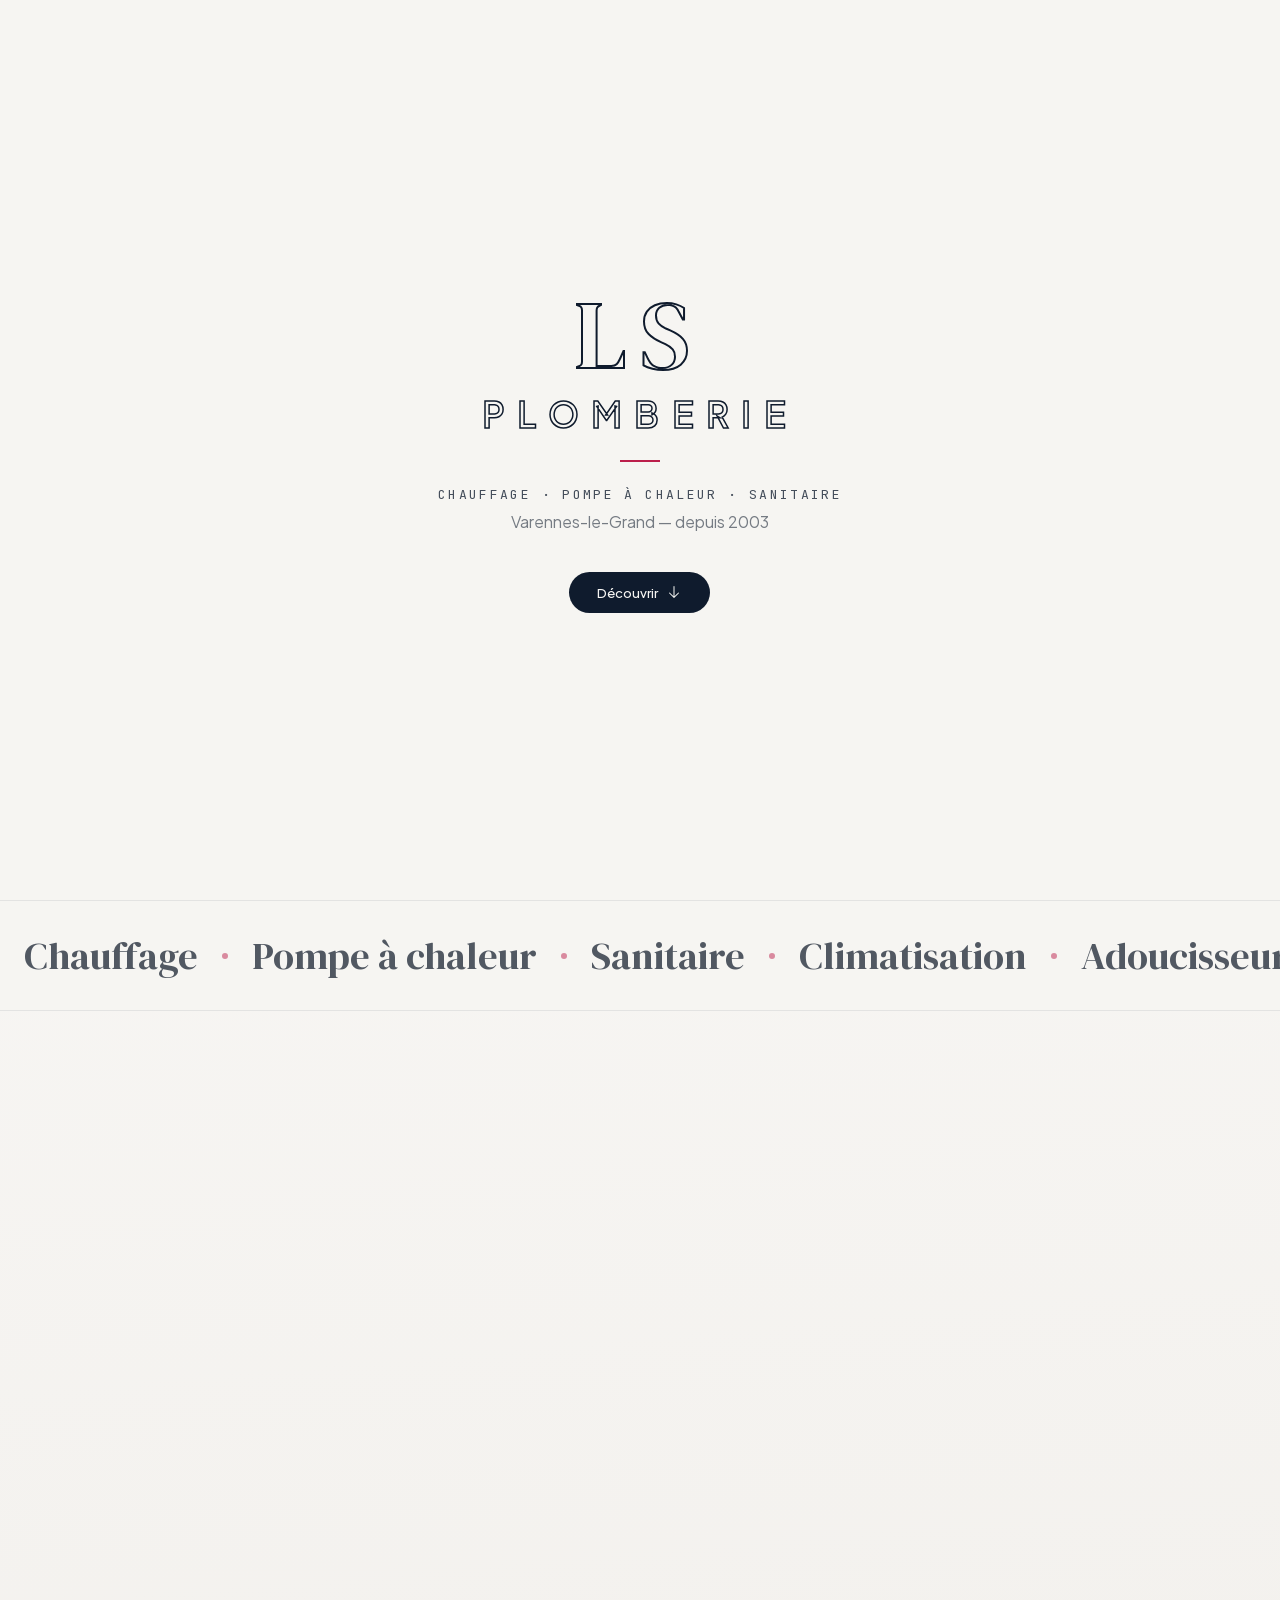
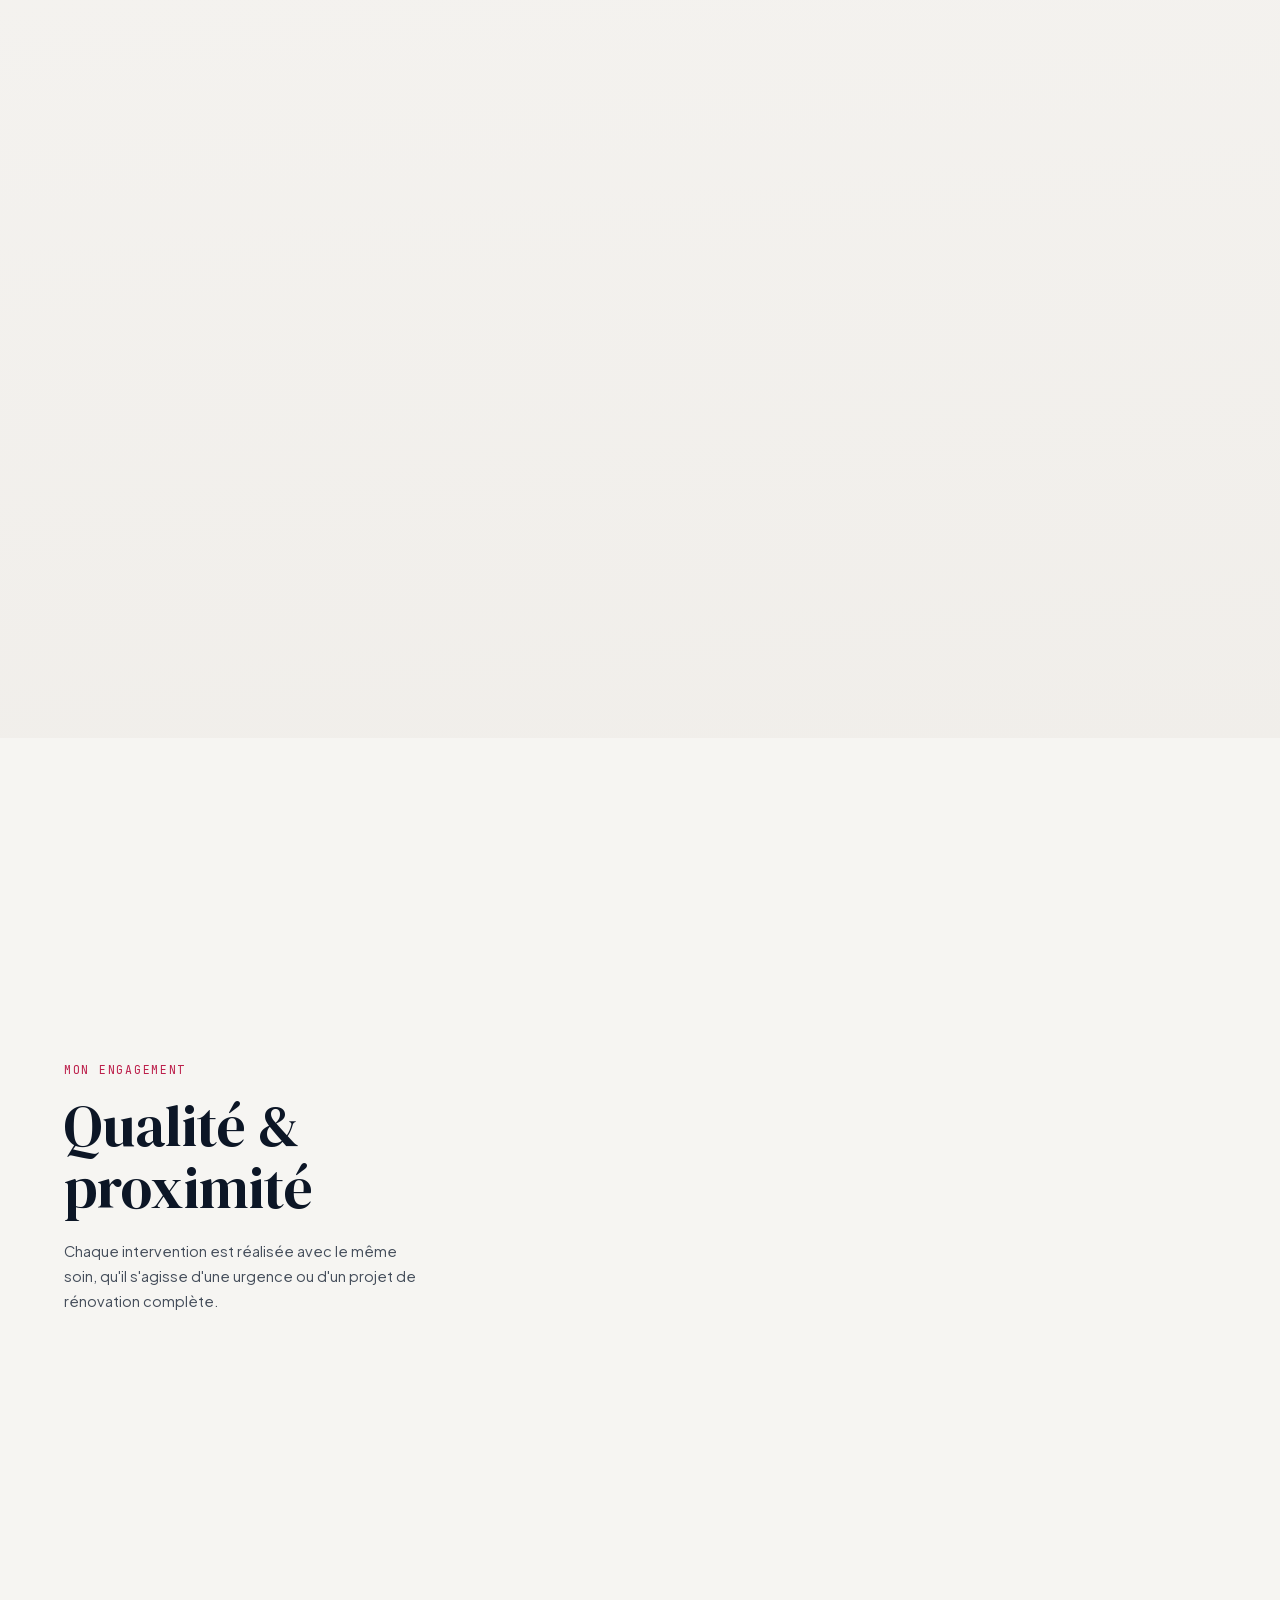
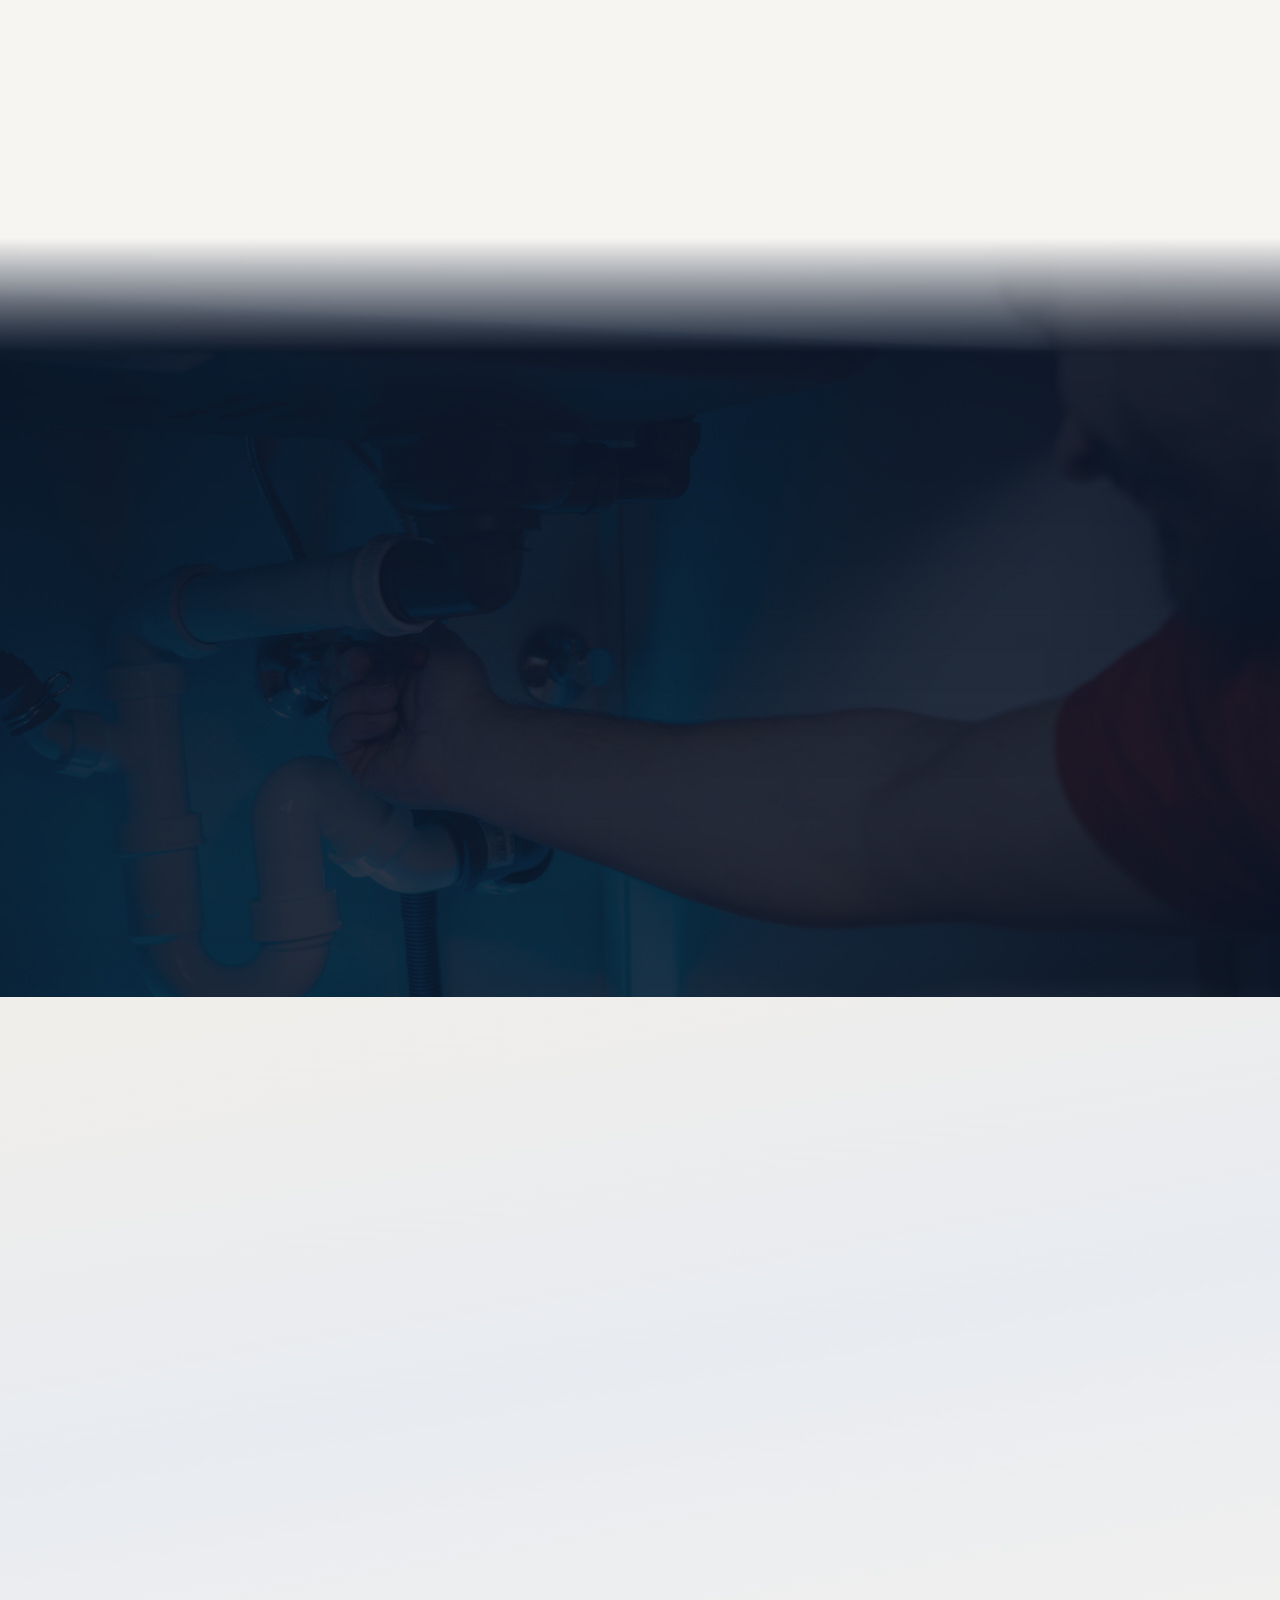
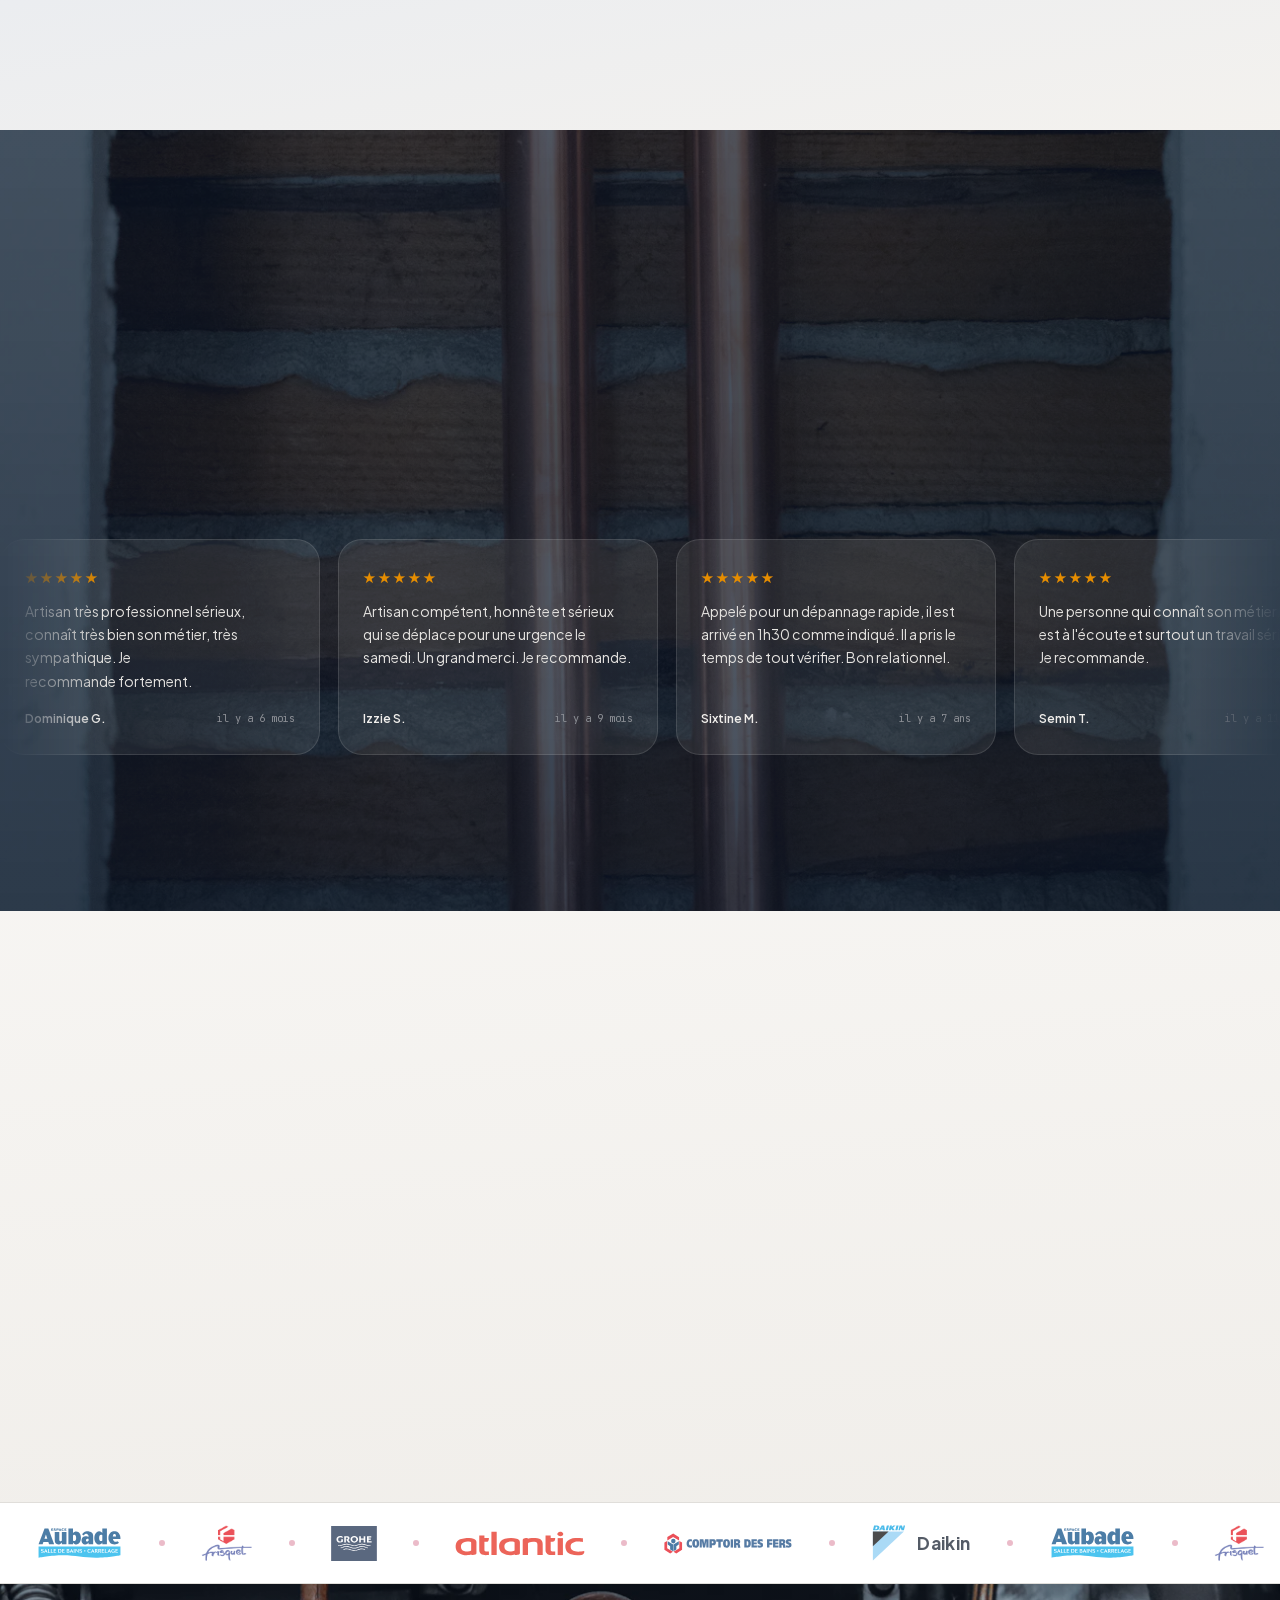
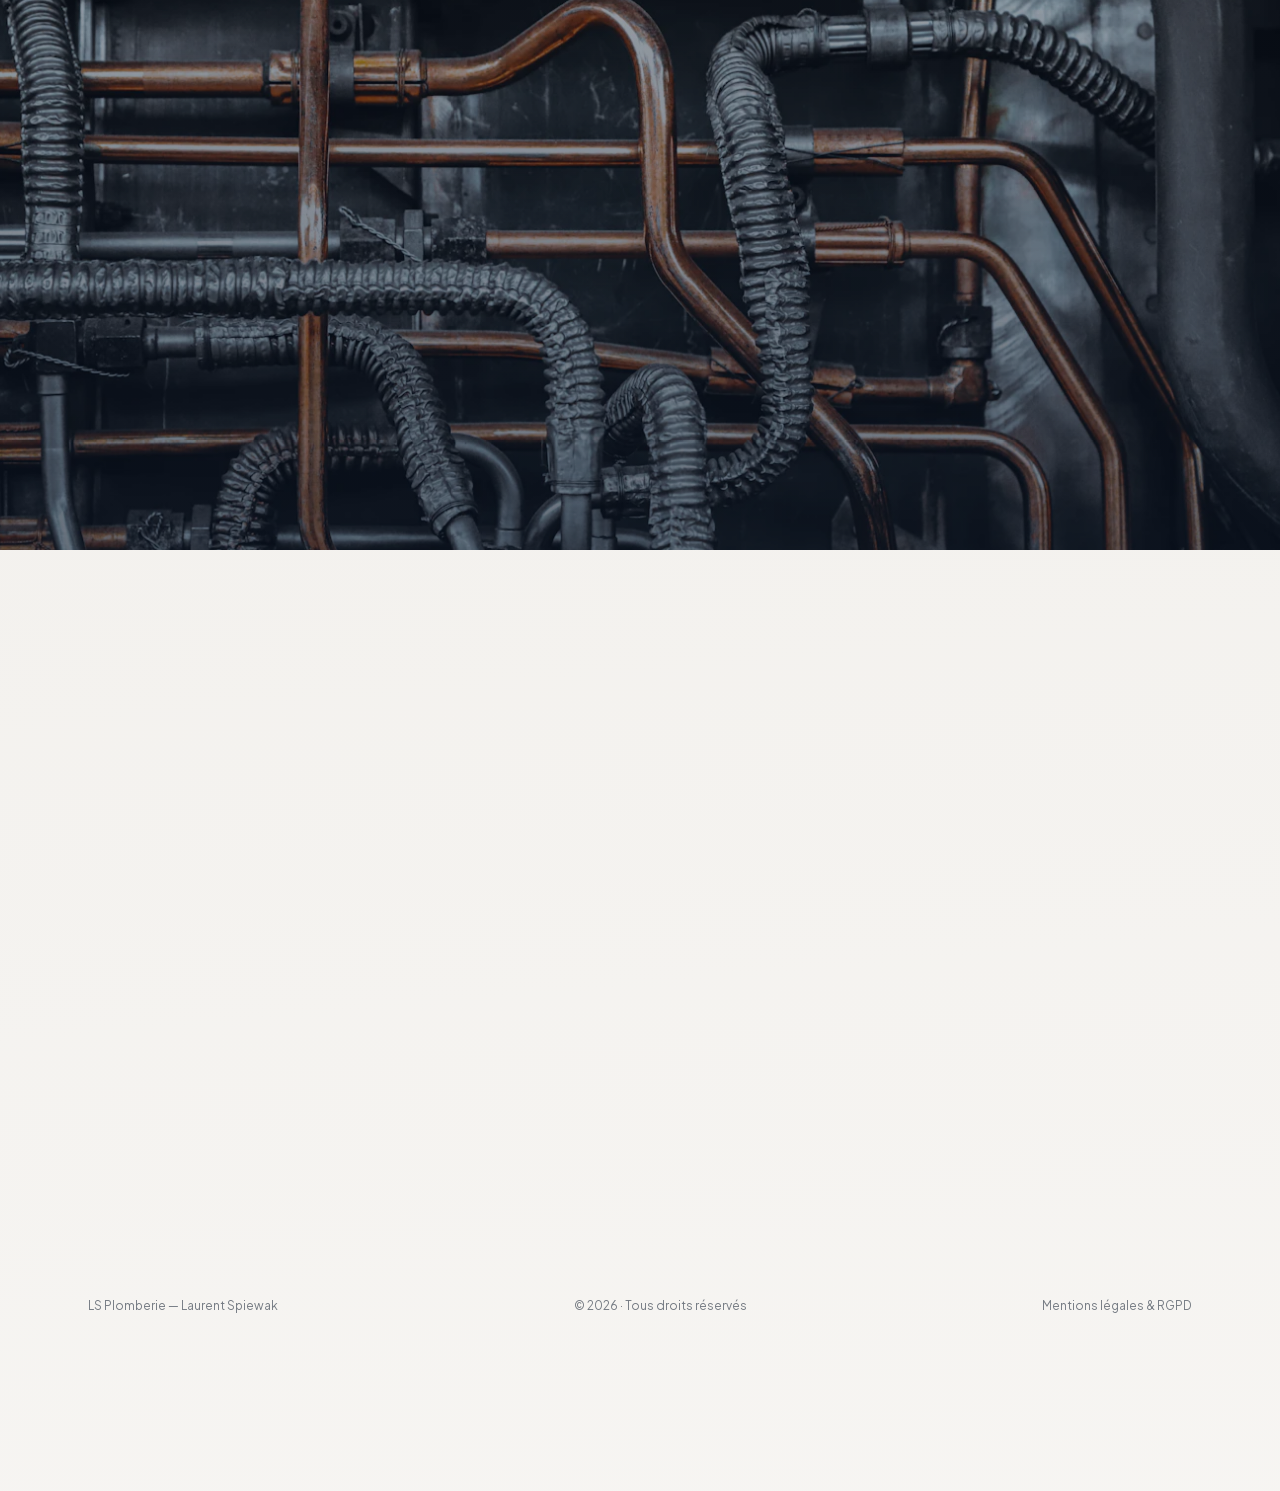
==== index.html @ 6f7f11de "Production-ready: perf, SEO, RGPD, sécurité - Self-host images (Unsplash → WebP local, -70% poids) -" ====
<!DOCTYPE html>
<html lang="fr">
<head>
  <meta charset="UTF-8">
  <meta name="viewport" content="width=device-width, initial-scale=1.0">
  <title>LS Plomberie &mdash; Chauffage, Pompe &agrave; chaleur, Sanitaire | Varennes-le-Grand (71)</title>
  <meta name="description" content="LS Plomberie &mdash; Plombier &agrave; Varennes-le-Grand. Installation, d&eacute;pannage et entretien en chauffage, pompe &agrave; chaleur, climatisation et sanitaire. Plus de 20 ans d'exp&eacute;rience. Appelez le 06 83 39 59 37.">
  <link rel="canonical" href="https://lsplomberie.fr/">
  <meta property="og:type" content="website">
  <meta property="og:title" content="LS Plomberie &mdash; Plombier &agrave; Varennes-le-Grand">
  <meta property="og:description" content="Installation, d&eacute;pannage et entretien en chauffage, pompe &agrave; chaleur, climatisation et sanitaire. Plus de 20 ans d'exp&eacute;rience.">
  <meta property="og:url" content="https://lsplomberie.fr/">
  <meta property="og:locale" content="fr_FR">
  <meta property="og:site_name" content="LS Plomberie">
  <meta name="twitter:card" content="summary">
  <meta name="twitter:title" content="LS Plomberie &mdash; Plombier &agrave; Varennes-le-Grand">
  <meta name="twitter:description" content="Installation, d&eacute;pannage et entretien en chauffage, pompe &agrave; chaleur, climatisation et sanitaire.">
  <meta name="geo.region" content="FR-71">
  <meta name="geo.placename" content="Varennes-le-Grand">
  <link rel="icon" href="/favicon.svg" type="image/svg+xml">
  <link rel="preload" href="img/photos/hero.webp" as="image" type="image/webp">
  <link rel="preload" href="fonts/plus-jakarta-sans-latin.woff2" as="font" type="font/woff2" crossorigin>
  <link rel="preload" href="fonts/dm-serif-display-regular.woff2" as="font" type="font/woff2" crossorigin>
  <link rel="stylesheet" href="styles.css">
  <script src="lenis.min.js" defer></script>
  <script type="application/ld+json">
  {
    "@context": "https://schema.org",
    "@type": "Plumber",
    "name": "LS Plomberie",
    "description": "Plombier chauffagiste &agrave; Varennes-le-Grand. Installation, d&eacute;pannage et entretien en chauffage, pompe &agrave; chaleur, climatisation et sanitaire.",
    "url": "https://lsplomberie.fr",
    "telephone": "+33683395937",
    "email": "ls.plomberie@wanadoo.fr",
    "address": {
      "@type": "PostalAddress",
      "streetAddress": "13 rue des Camelins",
      "addressLocality": "Varennes-le-Grand",
      "postalCode": "71240",
      "addressCountry": "FR"
    },
    "geo": {
      "@type": "GeoCoordinates",
      "latitude": 46.7178,
      "longitude": 4.8731
    },
    "areaServed": {
      "@type": "GeoCircle",
      "geoMidpoint": { "@type": "GeoCoordinates", "latitude": 46.7178, "longitude": 4.8731 },
      "geoRadius": "30000"
    },
    "openingHoursSpecification": {
      "@type": "OpeningHoursSpecification",
      "dayOfWeek": ["Monday","Tuesday","Wednesday","Thursday","Friday","Saturday"],
      "opens": "07:00",
      "closes": "19:00"
    },
    "founder": { "@type": "Person", "name": "Laurent Spiewak" },
    "foundingDate": "2003",
    "priceRange": "$$",
    "aggregateRating": {
      "@type": "AggregateRating",
      "ratingValue": "5",
      "reviewCount": "27",
      "bestRating": "5"
    }
  }
  </script>
</head>
<body>

  <!-- Splash — carte de visite -->
  <section class="splash" id="splash">
    <div class="splash-inner">
      <div class="splash-logo">
        <span class="splash-ls">LS</span>
        <span class="splash-plomberie">Plomberie</span>
      </div>
      <div class="splash-line"></div>
      <p class="splash-slogan">Chauffage &middot; Pompe &agrave; chaleur &middot; Sanitaire</p>
      <p class="splash-location">Varennes-le-Grand &mdash; depuis 2003</p>
      <button class="splash-enter" id="splashEnter">
        <span>D&eacute;couvrir</span>
        <svg xmlns="http://www.w3.org/2000/svg" width="16" height="16" viewBox="0 0 256 256"><path fill="currentColor" d="M205.66,149.66l-72,72a8,8,0,0,1-11.32,0l-72-72a8,8,0,0,1,11.32-11.32L120,196.69V40a8,8,0,0,1,16,0V196.69l58.34-58.35a8,8,0,0,1,11.32,11.32Z"/></svg>
      </button>
    </div>
  </section>

  <!-- Navigation — floating pill -->
  <nav class="nav" id="nav">
    <div class="nav-pill">
      <a href="#hero" class="nav-logo" data-hover><span class="logo-ls">LS</span><span class="logo-plomberie">Plomberie</span></a>
      <div class="nav-links">
        <a href="#services" data-hover>Services</a>
        <a href="#expertise" data-hover>Expertise</a>
        <a href="#zone" data-hover>Zone</a>
        <a href="#contact" data-hover>Contact</a>
      </div>
      <a href="tel:0683395937" class="nav-cta" data-hover>
        <span class="nav-cta-text">Appeler</span>
        <span class="cta-icon-wrap">
          <svg xmlns="http://www.w3.org/2000/svg" width="15" height="15" viewBox="0 0 256 256"><path fill="currentColor" d="M222.37,158.46l-47.11-21.11-.18-.08a16,16,0,0,0-15.18,1.74,8.08,8.08,0,0,0-.74.56L137.58,156.3a3.87,3.87,0,0,1-3.87.27c-7.67-4.15-20.16-15.07-29.48-24.38s-20.24-21.82-24.38-29.49a3.87,3.87,0,0,1,.27-3.87l16.73-21.58a8.08,8.08,0,0,0,.56-.74,16,16,0,0,0,1.74-15.18c0-.06-.05-.12-.08-.18L78.14,14.23A16,16,0,0,0,62.07,4.39,48.14,48.14,0,0,0,16,48c0,88.22,71.78,160,160,160a48.14,48.14,0,0,0,43.61-46.07A16,16,0,0,0,222.37,158.46Z"/></svg>
        </span>
      </a>
      <button class="hamburger" id="hamburger" aria-label="Menu">
        <span></span><span></span>
      </button>
    </div>
  </nav>

  <!-- Mobile menu -->
  <div class="mobile-menu" id="mobileMenu">
    <div class="mobile-menu-inner">
      <a href="#services" class="mobile-link">Services</a>
      <a href="#expertise" class="mobile-link">Expertise</a>
      <a href="#zone" class="mobile-link">Zone</a>
      <a href="#contact" class="mobile-link">Contact</a>
      <a href="tel:0683395937" class="mobile-phone">06&nbsp;83&nbsp;39&nbsp;59&nbsp;37</a>
    </div>
  </div>

  <!-- Main -->
  <main>

    <!-- HERO -->
    <section class="section hero" id="hero">
      <div class="hero-bg">
        <img src="img/photos/hero.webp" alt="" class="hero-bg-img" data-speed="0.08" width="1920" height="1280" fetchpriority="high">
        <div class="hero-overlay"></div>
      </div>
      <div class="hero-content container">
        <div class="hero-text">
          <div class="section-tag anim" data-delay="0.3"><span class="tag-num">01</span><span class="tag-dash">&mdash;</span> Installation &middot; D&eacute;pannage &middot; Entretien</div>
          <h1 class="hero-title">
            <span class="line anim" data-delay="0.5">Votre plombier</span>
            <span class="line line-accent anim" data-delay="0.7">de&nbsp;confiance</span>
          </h1>
          <p class="hero-desc anim" data-delay="0.9">
            Chauffage, pompe &agrave; chaleur, climatisation et sanitaire.
            Intervention rapide sur Varennes-le-Grand et ses environs depuis plus de&nbsp;20&nbsp;ans.
          </p>
          <div class="hero-actions anim" data-delay="1.1">
            <a href="tel:0683395937" class="btn-primary" data-hover>
              <span>06&nbsp;83&nbsp;39&nbsp;59&nbsp;37</span>
              <span class="btn-trailing">
                <svg xmlns="http://www.w3.org/2000/svg" width="16" height="16" viewBox="0 0 256 256"><path fill="currentColor" d="M222.37,158.46l-47.11-21.11-.18-.08a16,16,0,0,0-15.18,1.74,8.08,8.08,0,0,0-.74.56L137.58,156.3a3.87,3.87,0,0,1-3.87.27c-7.67-4.15-20.16-15.07-29.48-24.38s-20.24-21.82-24.38-29.49a3.87,3.87,0,0,1,.27-3.87l16.73-21.58a8.08,8.08,0,0,0,.56-.74,16,16,0,0,0,1.74-15.18c0-.06-.05-.12-.08-.18L78.14,14.23A16,16,0,0,0,62.07,4.39,48.14,48.14,0,0,0,16,48c0,88.22,71.78,160,160,160a48.14,48.14,0,0,0,43.61-46.07A16,16,0,0,0,222.37,158.46Z"/></svg>
              </span>
            </a>
            <a href="#contact" class="btn-ghost" data-hover>Me contacter</a>
          </div>
        </div>
      </div>
      <div class="scroll-cue anim" data-delay="1.5">
        <div class="scroll-cue-line"></div>
        <span>Scroll</span>
      </div>
    </section>

    <!-- MARQUEE TICKER -->
    <div class="marquee" aria-hidden="true">
      <div class="marquee-track">
        <span class="marquee-item">Chauffage</span>
        <span class="marquee-dot"></span>
        <span class="marquee-item">Pompe &agrave; chaleur</span>
        <span class="marquee-dot"></span>
        <span class="marquee-item">Sanitaire</span>
        <span class="marquee-dot"></span>
        <span class="marquee-item">Climatisation</span>
        <span class="marquee-dot"></span>
        <span class="marquee-item">Adoucisseur</span>
        <span class="marquee-dot"></span>
        <span class="marquee-item">D&eacute;pannage</span>
        <span class="marquee-dot"></span>
        <span class="marquee-item">Entretien</span>
        <span class="marquee-dot"></span>
        <span class="marquee-item">Installation</span>
        <span class="marquee-dot"></span>
        <span class="marquee-item">Mise en route</span>
        <span class="marquee-dot"></span>
        <span class="marquee-item">Chauffage</span>
        <span class="marquee-dot"></span>
        <span class="marquee-item">Pompe &agrave; chaleur</span>
        <span class="marquee-dot"></span>
        <span class="marquee-item">Sanitaire</span>
        <span class="marquee-dot"></span>
        <span class="marquee-item">Climatisation</span>
        <span class="marquee-dot"></span>
        <span class="marquee-item">Adoucisseur</span>
        <span class="marquee-dot"></span>
        <span class="marquee-item">D&eacute;pannage</span>
        <span class="marquee-dot"></span>
        <span class="marquee-item">Entretien</span>
        <span class="marquee-dot"></span>
        <span class="marquee-item">Installation</span>
        <span class="marquee-dot"></span>
        <span class="marquee-item">Mise en route</span>
        <span class="marquee-dot"></span>
      </div>
    </div>

    <!-- SERVICES -->
    <section class="section section-services" id="services">
      <div class="container">
        <div class="section-intro">
          <div class="section-tag anim"><span class="tag-num">02</span><span class="tag-dash">&mdash;</span> Mes&nbsp;m&eacute;tiers</div>
          <h2 class="section-title anim">Des solutions pour<br>chaque&nbsp;besoin</h2>
        </div>
        <div class="services-grid">
          <article class="card-shell anim" style="--i:0" data-hover>
            <div class="card-inner service-card">
              <div class="card-shine"></div>
              <div class="card-visual">
                <img src="img/photos/service-chauffage.webp" alt="Radiateur mural dans un int&eacute;rieur" loading="lazy" width="800" height="534">
              </div>
              <div class="card-body">
                <h3>Chauffage</h3>
                <p>Chaudi&egrave;res, radiateurs et planchers chauffants. Installation, entretien et d&eacute;pannage toutes&nbsp;marques.</p>
                <div class="tags"><span>Chaudi&egrave;res</span><span>Radiateurs</span><span>Plancher chauffant</span></div>
              </div>
            </div>
          </article>
          <article class="card-shell anim" style="--i:1" data-hover>
            <div class="card-inner service-card">
              <div class="card-shine"></div>
              <div class="card-visual">
                <img src="img/photos/service-sanitaire.webp" alt="Salle de bain moderne avec robinetterie" loading="lazy" width="800" height="534">
              </div>
              <div class="card-body">
                <h3>Sanitaire</h3>
                <p>Salles de bain, robinetterie, canalisations. Du simple remplacement &agrave; la cr&eacute;ation&nbsp;compl&egrave;te.</p>
                <div class="tags"><span>Salle de bain</span><span>Robinetterie</span><span>Canalisations</span></div>
              </div>
            </div>
          </article>
          <article class="card-shell anim" style="--i:2" data-hover>
            <div class="card-inner service-card">
              <div class="card-shine"></div>
              <div class="card-visual">
                <img src="img/photos/service-pac.webp" alt="Unit&eacute; ext&eacute;rieure de pompe &agrave; chaleur" loading="lazy" width="800" height="534">
              </div>
              <div class="card-body">
                <h3>Climatisation / Pompe &agrave; chaleur</h3>
                <p>Installation, mise en route et maintenance de PAC air/eau, air/air et climatisation r&eacute;versible. Confort thermique toute&nbsp;l'ann&eacute;e.</p>
                <div class="tags"><span>PAC air/eau</span><span>PAC air/air</span><span>Clim r&eacute;versible</span><span>Mise en route</span></div>
              </div>
            </div>
          </article>
          <article class="card-shell anim" style="--i:3" data-hover>
            <div class="card-inner service-card">
              <div class="card-shine"></div>
              <div class="card-visual">
                <img src="img/photos/service-adoucisseur.webp" alt="Traitement et filtration de l'eau" loading="lazy" width="800" height="534">
              </div>
              <div class="card-body">
                <h3>Adoucisseur</h3>
                <p>Adoucisseurs d'eau et traitement. Prot&eacute;gez vos &eacute;quipements, am&eacute;liorez votre&nbsp;quotidien.</p>
                <div class="tags"><span>Adoucisseur</span><span>Filtration</span><span>Entretien</span></div>
              </div>
            </div>
          </article>
        </div>
      </div>
    </section>

    <!-- STICKY PIN — Apple-style feature reveal -->
    <section class="section section-sticky" id="sticky">
      <div class="sticky-wrap">
        <div class="sticky-left">
          <div class="sticky-text" data-sticky-step="0">
            <div class="sticky-eyebrow">Mon engagement</div>
            <h2 class="sticky-heading">Qualit&eacute; &amp;<br>proximit&eacute;</h2>
            <p class="sticky-desc">Chaque intervention est r&eacute;alis&eacute;e avec le m&ecirc;me soin, qu'il s'agisse d'une urgence ou d'un projet de r&eacute;novation&nbsp;compl&egrave;te.</p>
          </div>
        </div>
        <div class="sticky-right">
          <div class="sticky-step" data-step="0">
            <div class="sticky-card-wrap">
              <div class="sticky-card sticky-card-img">
                <div class="sticky-card-visual">
                  <img src="img/photos/sticky-diagnostic.webp" alt="Plombier effectuant un diagnostic" loading="lazy" width="600" height="400">
                </div>
                <div class="sticky-card-body">
                  <h3>Diagnostic sur place</h3>
                  <p>Je me d&eacute;place pour &eacute;valuer la situation et vous proposer la solution la plus adapt&eacute;e et &eacute;conomique.</p>
                </div>
              </div>
            </div>
          </div>
          <div class="sticky-step" data-step="1">
            <div class="sticky-card-wrap">
              <div class="sticky-card sticky-card-img">
                <div class="sticky-card-visual">
                  <img src="img/photos/sticky-devis.webp" alt="&Eacute;tablissement d'un devis d&eacute;taill&eacute;" loading="lazy" width="600" height="400">
                </div>
                <div class="sticky-card-body">
                  <h3>Devis transparent</h3>
                  <p>Un devis d&eacute;taill&eacute; avant chaque intervention. Pas de surprise, pas de frais cach&eacute;s.</p>
                </div>
              </div>
            </div>
          </div>
          <div class="sticky-step" data-step="2">
            <div class="sticky-card-wrap">
              <div class="sticky-card sticky-card-img">
                <div class="sticky-card-visual">
                  <img src="img/photos/sticky-garanti.webp" alt="Mat&eacute;riaux certifi&eacute;s et garantis" loading="lazy" width="600" height="400">
                </div>
                <div class="sticky-card-body">
                  <h3>Travail garanti</h3>
                  <p>Mat&eacute;riaux certifi&eacute;s, travail soign&eacute;. Chaque intervention est garantie pour votre tranquillit&eacute;.</p>
                </div>
              </div>
            </div>
          </div>
        </div>
      </div>
    </section>

    <!-- EXPERTISE -->
    <section class="section section-expertise" id="expertise">
      <div class="expertise-bg">
        <img src="img/photos/expertise-bg.webp" alt="" class="expertise-bg-img" data-speed="0.06" loading="lazy" width="1920" height="1280">
        <div class="expertise-overlay"></div>
      </div>
      <div class="container">
        <div class="expertise-layout">
          <div class="expertise-left">
            <div class="section-tag section-tag-light anim"><span class="tag-num">03</span><span class="tag-dash">&mdash;</span> Pourquoi me&nbsp;choisir</div>
            <h2 class="section-title section-title-light anim">Un savoir-faire<br>reconnu</h2>
            <p class="expertise-desc anim">
              J'exerce depuis plus de 20&nbsp;ans dans la r&eacute;gion.
              Qualit&eacute; du travail et satisfaction client avant&nbsp;tout.
            </p>
          </div>
          <div class="stats-grid">
            <div class="stat-shell anim" style="--i:0" data-hover>
              <div class="stat-inner">
                <div class="stat-row"><span class="stat-num" data-target="20">0</span><span class="stat-suffix stat-plus">+</span></div>
                <span class="stat-label">Ann&eacute;es d'exp&eacute;rience</span>
              </div>
            </div>
            <div class="stat-shell anim" style="--i:1" data-hover>
              <div class="stat-inner">
                <div class="stat-row"><span class="stat-num" data-target="6800">0</span><span class="stat-suffix stat-plus">+</span></div>
                <span class="stat-label">Interventions</span>
              </div>
            </div>
            <div class="stat-shell anim" style="--i:2" data-hover>
              <div class="stat-inner">
                <div class="stat-row"><span class="stat-num" data-target="30">0</span><span class="stat-suffix">&nbsp;km</span></div>
                <span class="stat-label">Rayon d'action</span>
              </div>
            </div>
            <div class="stat-shell anim" style="--i:3" data-hover>
              <div class="stat-inner">
                <div class="stat-row"><span class="stat-num" data-target="48">0</span><span class="stat-suffix">&nbsp;h</span></div>
                <span class="stat-label">D&eacute;lai de r&eacute;ponse</span>
              </div>
            </div>
          </div>
        </div>
        <div class="features-row">
          <div class="feature anim" style="--i:0">
            <h4>Diagnostic pr&eacute;cis</h4>
            <p>Solution rapide et durable</p>
          </div>
          <div class="feature anim" style="--i:1">
            <h4>Transparence</h4>
            <p>Devis d&eacute;taill&eacute; avant intervention</p>
          </div>
          <div class="feature anim" style="--i:2">
            <h4>R&eacute;activit&eacute;</h4>
            <p>Urgences et projets planifi&eacute;s</p>
          </div>
          <div class="feature anim" style="--i:3">
            <h4>Garantie</h4>
            <p>Mat&eacute;riaux certifi&eacute;s et garantis</p>
          </div>
        </div>
      </div>
    </section>

    <!-- ZONE -->
    <section class="section section-zone" id="zone">
      <div class="container">
        <div class="zone-layout">
          <div class="zone-left">
            <div class="section-tag anim"><span class="tag-num">04</span><span class="tag-dash">&mdash;</span> Proximit&eacute;</div>
            <h2 class="section-title anim">Zone<br>d'intervention</h2>
            <p class="zone-desc anim">
              Bas&eacute; &agrave; Varennes-le-Grand, j'interviens dans un rayon
              de 30&nbsp;km pour une r&eacute;activit&eacute;&nbsp;maximale.
            </p>
          </div>
          <div class="zone-right">
            <div class="card-shell zone-card-shell anim" data-hover>
              <div class="card-inner zone-card">
                <img src="img/photos/zone.webp" alt="Paysage de la c&ocirc;te bourguignonne" loading="lazy" class="zone-img" width="800" height="600">
                <div class="zone-overlay">
                  <div class="zone-cities">
                    <span class="city city-main">Varennes-le-Grand</span>
                    <span class="city">Chalon-sur-Sa&ocirc;ne</span>
                    <span class="city">Tournus</span>
                    <span class="city">Sennecey-le-Grand</span>
                    <span class="city">Saint-Marcel</span>
                    <span class="city">Gergy</span>
                    <span class="city">Verdun-sur-le-Doubs</span>
                    <span class="city">Beaune</span>
                    <span class="city city-accent">Et&nbsp;alentours</span>
                  </div>
                </div>
              </div>
            </div>
          </div>
        </div>
      </div>
    </section>

    <!-- TESTIMONIALS — Real Google Reviews -->
    <section class="section section-testi">
      <div class="testi-bg">
        <img src="img/photos/testi-bg.webp" alt="" class="testi-bg-img" data-speed="0.04" loading="lazy" width="1920" height="1280">
        <div class="testi-overlay"></div>
      </div>
      <div class="container" style="position:relative;z-index:1;">
        <div class="section-intro" style="text-align:center;">
          <div class="section-tag section-tag-light anim">Avis clients</div>
          <h2 class="section-title anim" style="color:oklch(0.97 0.004 80)">Ce qu'ils<br>en&nbsp;pensent</h2>
          <p class="testi-subtitle anim">Tous les avis proviennent de Google</p>
        </div>
      </div>
      <div class="testi-overflow">
        <div class="testi-track">
          <!-- Reviews duplicated for infinite scroll -->
          <div class="testi-card">
            <div class="testi-stars">&#9733;&#9733;&#9733;&#9733;&#9733;</div>
            <p class="testi-text">Artisan tr&egrave;s professionnel s&eacute;rieux, conna&icirc;t tr&egrave;s bien son m&eacute;tier, tr&egrave;s sympathique. Je recommande&nbsp;fortement.</p>
            <div class="testi-author"><strong>Dominique G.</strong><span>il y a 6 mois</span></div>
          </div>
          <div class="testi-card">
            <div class="testi-stars">&#9733;&#9733;&#9733;&#9733;&#9733;</div>
            <p class="testi-text">Artisan comp&eacute;tent, honn&ecirc;te et s&eacute;rieux qui se d&eacute;place pour une urgence le samedi. Un grand merci. Je&nbsp;recommande.</p>
            <div class="testi-author"><strong>Izzie S.</strong><span>il y a 9 mois</span></div>
          </div>
          <div class="testi-card">
            <div class="testi-stars">&#9733;&#9733;&#9733;&#9733;&#9733;</div>
            <p class="testi-text">Appel&eacute; pour un d&eacute;pannage rapide, il est arriv&eacute; en 1h30 comme indiqu&eacute;. Il a pris le temps de tout v&eacute;rifier. Bon&nbsp;relationnel.</p>
            <div class="testi-author"><strong>Sixtine M.</strong><span>il y a 7 ans</span></div>
          </div>
          <div class="testi-card">
            <div class="testi-stars">&#9733;&#9733;&#9733;&#9733;&#9733;</div>
            <p class="testi-text">Une personne qui conna&icirc;t son m&eacute;tier, qui est &agrave; l'&eacute;coute et surtout un travail s&eacute;rieux. Je&nbsp;recommande.</p>
            <div class="testi-author"><strong>Semin T.</strong><span>il y a 11 mois</span></div>
          </div>
          <div class="testi-card">
            <div class="testi-stars">&#9733;&#9733;&#9733;&#9733;&#9733;</div>
            <p class="testi-text">Tr&egrave;s bon professionnel. Intervention rapide en cas de&nbsp;probl&egrave;mes.</p>
            <div class="testi-author"><strong>Christophe P.</strong><span>il y a 5 ans</span></div>
          </div>
          <div class="testi-card">
            <div class="testi-stars">&#9733;&#9733;&#9733;&#9733;&#9733;</div>
            <p class="testi-text">D&eacute;pannage ultra rapide, de qualit&eacute;, comme d'habitude.</p>
            <div class="testi-author"><strong>Christophe B.</strong><span>il y a 5 ans</span></div>
          </div>
          <div class="testi-card">
            <div class="testi-stars">&#9733;&#9733;&#9733;&#9733;&#9733;</div>
            <p class="testi-text">Tr&egrave;s pro, tr&egrave;s r&eacute;actif.</p>
            <div class="testi-author"><strong>Sylvain G.</strong><span>il y a 9 mois</span></div>
          </div>
          <div class="testi-card">
            <div class="testi-stars">&#9733;&#9733;&#9733;&#9733;&#9733;</div>
            <p class="testi-text">Disponible et consciencieux. D'un grand professionnalisme, ce qui est rare de nos&nbsp;jours&nbsp;!</p>
            <div class="testi-author"><strong>M&eacute;diath&egrave;que A.</strong><span>il y a 6 ans</span></div>
          </div>
          <div class="testi-card">
            <div class="testi-stars">&#9733;&#9733;&#9733;&#9733;&#9733;</div>
            <p class="testi-text">Plombier r&eacute;actif et conforme aux&nbsp;devis.</p>
            <div class="testi-author"><strong>Lucas M.</strong><span>il y a 3 ans</span></div>
          </div>
          <!-- Duplicate for infinite loop -->
          <div class="testi-card">
            <div class="testi-stars">&#9733;&#9733;&#9733;&#9733;&#9733;</div>
            <p class="testi-text">Artisan tr&egrave;s professionnel s&eacute;rieux, conna&icirc;t tr&egrave;s bien son m&eacute;tier, tr&egrave;s sympathique. Je recommande&nbsp;fortement.</p>
            <div class="testi-author"><strong>Dominique G.</strong><span>il y a 6 mois</span></div>
          </div>
          <div class="testi-card">
            <div class="testi-stars">&#9733;&#9733;&#9733;&#9733;&#9733;</div>
            <p class="testi-text">Artisan comp&eacute;tent, honn&ecirc;te et s&eacute;rieux qui se d&eacute;place pour une urgence le samedi. Un grand merci. Je&nbsp;recommande.</p>
            <div class="testi-author"><strong>Izzie S.</strong><span>il y a 9 mois</span></div>
          </div>
          <div class="testi-card">
            <div class="testi-stars">&#9733;&#9733;&#9733;&#9733;&#9733;</div>
            <p class="testi-text">Appel&eacute; pour un d&eacute;pannage rapide, il est arriv&eacute; en 1h30 comme indiqu&eacute;. Il a pris le temps de tout v&eacute;rifier. Bon&nbsp;relationnel.</p>
            <div class="testi-author"><strong>Sixtine M.</strong><span>il y a 7 ans</span></div>
          </div>
          <div class="testi-card">
            <div class="testi-stars">&#9733;&#9733;&#9733;&#9733;&#9733;</div>
            <p class="testi-text">Une personne qui conna&icirc;t son m&eacute;tier, qui est &agrave; l'&eacute;coute et surtout un travail s&eacute;rieux. Je&nbsp;recommande.</p>
            <div class="testi-author"><strong>Semin T.</strong><span>il y a 11 mois</span></div>
          </div>
          <div class="testi-card">
            <div class="testi-stars">&#9733;&#9733;&#9733;&#9733;&#9733;</div>
            <p class="testi-text">Tr&egrave;s bon professionnel. Intervention rapide en cas de&nbsp;probl&egrave;mes.</p>
            <div class="testi-author"><strong>Christophe P.</strong><span>il y a 5 ans</span></div>
          </div>
          <div class="testi-card">
            <div class="testi-stars">&#9733;&#9733;&#9733;&#9733;&#9733;</div>
            <p class="testi-text">D&eacute;pannage ultra rapide, de qualit&eacute;, comme d'habitude.</p>
            <div class="testi-author"><strong>Christophe B.</strong><span>il y a 5 ans</span></div>
          </div>
          <div class="testi-card">
            <div class="testi-stars">&#9733;&#9733;&#9733;&#9733;&#9733;</div>
            <p class="testi-text">Tr&egrave;s pro, tr&egrave;s r&eacute;actif.</p>
            <div class="testi-author"><strong>Sylvain G.</strong><span>il y a 9 mois</span></div>
          </div>
          <div class="testi-card">
            <div class="testi-stars">&#9733;&#9733;&#9733;&#9733;&#9733;</div>
            <p class="testi-text">Disponible et consciencieux. D'un grand professionnalisme, ce qui est rare de nos&nbsp;jours&nbsp;!</p>
            <div class="testi-author"><strong>M&eacute;diath&egrave;que A.</strong><span>il y a 6 ans</span></div>
          </div>
          <div class="testi-card">
            <div class="testi-stars">&#9733;&#9733;&#9733;&#9733;&#9733;</div>
            <p class="testi-text">Plombier r&eacute;actif et conforme aux&nbsp;devis.</p>
            <div class="testi-author"><strong>Lucas M.</strong><span>il y a 3 ans</span></div>
          </div>
        </div>
      </div>
    </section>

    <!-- PARTENAIRES — Light background section -->
    <section class="section section-certif">
      <div class="container">
        <div class="certif-section anim">
          <div class="certif-header">
            <div class="section-tag anim">Partenaires</div>
            <span class="certif-title">Partenaires de confiance</span>
            <p class="certif-desc">Certifi&eacute; et partenaire de longue date des organismes de r&eacute;f&eacute;rence du secteur.</p>
          </div>
          <div class="certif-grid">
            <div class="certif-card anim" style="--i:0" data-hover>
              <div class="certif-card-inner">
                <img src="img/certifs/qualipac-rge.png" alt="QualiPAC RGE" class="certif-logo">
                <span class="certif-name">QualiPAC</span>
                <span class="certif-sub">Pompes &agrave; chaleur</span>
              </div>
            </div>
            <div class="certif-card anim" style="--i:1" data-hover>
              <div class="certif-card-inner">
                <img src="img/certifs/qualigaz.png" alt="Qualigaz" class="certif-logo">
                <span class="certif-name">Qualigaz</span>
                <span class="certif-sub">Installations gaz</span>
              </div>
            </div>
            <div class="certif-card anim" style="--i:2" data-hover>
              <div class="certif-card-inner">
                <img src="img/certifs/bureau-veritas.svg" alt="Bureau Veritas" class="certif-logo">
                <span class="certif-name">Fluides frigorigènes</span>
                <span class="certif-sub">Climatisation &amp; PAC</span>
              </div>
            </div>
          </div>
        </div>
      </div>
    </section>

    <!-- MARQUEE MARQUES — Logos fournisseurs (4x pour boucle fluide) -->
    <div class="marquee marquee-brands" aria-hidden="true">
      <div class="marquee-track">
        <span class="brand-logo-wrap"><img src="img/logos/aubade.svg" alt="Aubade" class="brand-logo"></span>
        <span class="marquee-dot"></span>
        <span class="brand-logo-wrap"><img src="img/logos/frisquet.png?v=2" alt="Frisquet" class="brand-logo"></span>
        <span class="marquee-dot"></span>
        <span class="brand-logo-wrap"><img src="img/logos/grohe.svg" alt="Grohe" class="brand-logo"></span>
        <span class="marquee-dot"></span>
        <span class="brand-logo-wrap"><img src="img/logos/atlantic.svg" alt="Atlantic" class="brand-logo"></span>
        <span class="marquee-dot"></span>
        <span class="brand-logo-wrap"><img src="img/logos/comptoirdesfers.svg" alt="Comptoir des Fers" class="brand-logo"></span>
        <span class="marquee-dot"></span>
        <span class="brand-logo-wrap brand-logo-named"><img src="img/logos/daikin.svg" alt="Daikin" class="brand-logo"><span class="brand-name">Daikin</span></span>
        <span class="marquee-dot"></span>
        <span class="brand-logo-wrap"><img src="img/logos/aubade.svg" alt="Aubade" class="brand-logo"></span>
        <span class="marquee-dot"></span>
        <span class="brand-logo-wrap"><img src="img/logos/frisquet.png?v=2" alt="Frisquet" class="brand-logo"></span>
        <span class="marquee-dot"></span>
        <span class="brand-logo-wrap"><img src="img/logos/grohe.svg" alt="Grohe" class="brand-logo"></span>
        <span class="marquee-dot"></span>
        <span class="brand-logo-wrap"><img src="img/logos/atlantic.svg" alt="Atlantic" class="brand-logo"></span>
        <span class="marquee-dot"></span>
        <span class="brand-logo-wrap"><img src="img/logos/comptoirdesfers.svg" alt="Comptoir des Fers" class="brand-logo"></span>
        <span class="marquee-dot"></span>
        <span class="brand-logo-wrap brand-logo-named"><img src="img/logos/daikin.svg" alt="Daikin" class="brand-logo"><span class="brand-name">Daikin</span></span>
        <span class="marquee-dot"></span>
        <span class="brand-logo-wrap"><img src="img/logos/aubade.svg" alt="Aubade" class="brand-logo"></span>
        <span class="marquee-dot"></span>
        <span class="brand-logo-wrap"><img src="img/logos/frisquet.png?v=2" alt="Frisquet" class="brand-logo"></span>
        <span class="marquee-dot"></span>
        <span class="brand-logo-wrap"><img src="img/logos/grohe.svg" alt="Grohe" class="brand-logo"></span>
        <span class="marquee-dot"></span>
        <span class="brand-logo-wrap"><img src="img/logos/atlantic.svg" alt="Atlantic" class="brand-logo"></span>
        <span class="marquee-dot"></span>
        <span class="brand-logo-wrap"><img src="img/logos/comptoirdesfers.svg" alt="Comptoir des Fers" class="brand-logo"></span>
        <span class="marquee-dot"></span>
        <span class="brand-logo-wrap brand-logo-named"><img src="img/logos/daikin.svg" alt="Daikin" class="brand-logo"><span class="brand-name">Daikin</span></span>
        <span class="marquee-dot"></span>
        <span class="brand-logo-wrap"><img src="img/logos/aubade.svg" alt="Aubade" class="brand-logo"></span>
        <span class="marquee-dot"></span>
        <span class="brand-logo-wrap"><img src="img/logos/frisquet.png?v=2" alt="Frisquet" class="brand-logo"></span>
        <span class="marquee-dot"></span>
        <span class="brand-logo-wrap"><img src="img/logos/grohe.svg" alt="Grohe" class="brand-logo"></span>
        <span class="marquee-dot"></span>
        <span class="brand-logo-wrap"><img src="img/logos/atlantic.svg" alt="Atlantic" class="brand-logo"></span>
        <span class="marquee-dot"></span>
        <span class="brand-logo-wrap"><img src="img/logos/comptoirdesfers.svg" alt="Comptoir des Fers" class="brand-logo"></span>
        <span class="marquee-dot"></span>
        <span class="brand-logo-wrap brand-logo-named"><img src="img/logos/daikin.svg" alt="Daikin" class="brand-logo"><span class="brand-name">Daikin</span></span>
        <span class="marquee-dot"></span>
      </div>
    </div>

    <!-- CTA -->
    <section class="section section-cta">
      <div class="cta-bg">
        <img src="img/photos/cta-bg.webp" alt="" class="cta-bg-img" data-speed="0.06" loading="lazy" width="1920" height="1280">
        <div class="cta-overlay"></div>
      </div>
      <div class="container">
        <div class="cta-content">
          <h2 class="cta-title anim">Un probl&egrave;me de&nbsp;plomberie&nbsp;?</h2>
          <p class="anim" data-delay="0.1">Intervention rapide, appelez-moi&nbsp;maintenant.</p>
          <div class="cta-actions anim" data-delay="0.2">
            <a href="tel:0683395937" class="btn-primary btn-light" data-hover>
              <span>06&nbsp;83&nbsp;39&nbsp;59&nbsp;37</span>
              <span class="btn-trailing"><svg xmlns="http://www.w3.org/2000/svg" width="16" height="16" viewBox="0 0 256 256"><path fill="currentColor" d="M222.37,158.46l-47.11-21.11-.18-.08a16,16,0,0,0-15.18,1.74,8.08,8.08,0,0,0-.74.56L137.58,156.3a3.87,3.87,0,0,1-3.87.27c-7.67-4.15-20.16-15.07-29.48-24.38s-20.24-21.82-24.38-29.49a3.87,3.87,0,0,1,.27-3.87l16.73-21.58a8.08,8.08,0,0,0,.56-.74,16,16,0,0,0,1.74-15.18c0-.06-.05-.12-.08-.18L78.14,14.23A16,16,0,0,0,62.07,4.39,48.14,48.14,0,0,0,16,48c0,88.22,71.78,160,160,160a48.14,48.14,0,0,0,43.61-46.07A16,16,0,0,0,222.37,158.46Z"/></svg></span>
            </a>
            <a href="mailto:ls.plomberie@wanadoo.fr" class="btn-ghost btn-ghost-light" data-hover>ls.plomberie@wanadoo.fr</a>
          </div>
        </div>
      </div>
    </section>

    <!-- CONTACT — Centered CTA -->
    <section class="section section-contact" id="contact">
      <div class="container">
        <div class="contact-center anim">
          <div class="section-tag anim">Contact</div>
          <h2 class="contact-title anim" data-delay="0.1">Contactez votre plombier<br>d&egrave;s&nbsp;maintenant</h2>
          <p class="contact-desc anim" data-delay="0.2">
            Urgence ou projet planifi&eacute;, je r&eacute;ponds personnellement &agrave; chaque appel.
            R&eacute;ponse sous&nbsp;48h.
          </p>
          <a href="tel:0683395937" class="contact-cta anim" data-delay="0.3" data-hover>
            <span class="contact-cta-icon">
              <svg xmlns="http://www.w3.org/2000/svg" width="22" height="22" viewBox="0 0 256 256"><path fill="currentColor" d="M222.37,158.46l-47.11-21.11-.18-.08a16,16,0,0,0-15.18,1.74,8.08,8.08,0,0,0-.74.56L137.58,156.3a3.87,3.87,0,0,1-3.87.27c-7.67-4.15-20.16-15.07-29.48-24.38s-20.24-21.82-24.38-29.49a3.87,3.87,0,0,1,.27-3.87l16.73-21.58a8.08,8.08,0,0,0,.56-.74,16,16,0,0,0,1.74-15.18c0-.06-.05-.12-.08-.18L78.14,14.23A16,16,0,0,0,62.07,4.39,48.14,48.14,0,0,0,16,48c0,88.22,71.78,160,160,160a48.14,48.14,0,0,0,43.61-46.07A16,16,0,0,0,222.37,158.46Z"/></svg>
            </span>
            <span>06&nbsp;83&nbsp;39&nbsp;59&nbsp;37</span>
            <span class="contact-cta-arrow">
              <svg xmlns="http://www.w3.org/2000/svg" width="18" height="18" viewBox="0 0 256 256"><path fill="currentColor" d="M200,64V168a8,8,0,0,1-16,0V83.31L69.66,197.66a8,8,0,0,1-11.32-11.32L172.69,72H88a8,8,0,0,1,0-16H192A8,8,0,0,1,200,64Z"/></svg>
            </span>
          </a>
          <a href="mailto:ls.plomberie@wanadoo.fr" class="contact-email anim" data-delay="0.4" data-hover>
            <svg xmlns="http://www.w3.org/2000/svg" width="18" height="18" viewBox="0 0 256 256"><path fill="currentColor" d="M224,48H32a8,8,0,0,0-8,8V192a16,16,0,0,0,16,16H216a16,16,0,0,0,16-16V56A8,8,0,0,0,224,48ZM203.43,64,128,133.15,52.57,64ZM216,192H40V74.19l82.59,75.71a8,8,0,0,0,10.82,0L216,74.19V192Z"/></svg>
            <span>ls.plomberie@wanadoo.fr</span>
          </a>
        </div>
        <div class="contact-info-row anim" data-delay="0.5">
          <div class="contact-info-item">
            <span class="contact-info-label">Adresse</span>
            <span class="contact-info-val">13 rue des Camelins, 71240 Varennes-le-Grand</span>
          </div>
          <div class="contact-info-sep"></div>
          <div class="contact-info-item">
            <span class="contact-info-label">Horaires</span>
            <span class="contact-info-val">Lundi &ndash; Samedi &middot; 7h&ndash;19h</span>
          </div>
        </div>
      </div>
      <footer class="footer">
        <div class="container">
          <div class="footer-inner">
            <span>LS Plomberie &mdash; Laurent Spiewak</span>
            <span>&copy; 2026 &middot; Tous droits r&eacute;serv&eacute;s</span>
            <a href="mentions-legales.html" class="footer-legal">Mentions l&eacute;gales &amp; RGPD</a>
          </div>
        </div>
      </footer>
    </section>

  </main>

  <!-- Film grain overlay -->
  <div class="grain" aria-hidden="true"></div>

  <script src="main.js?v=2"></script>
</body>
</html>
---- styles.css ----
/* ============================================
   LS PLOMBERIE — Premium Agency-Tier Styles
   Skills: emil-design-eng + impeccable + high-end-visual-design
   ============================================ */

/* --- Self-hosted fonts (RGPD: no Google Fonts external call) --- */
@font-face {
  font-family: 'Plus Jakarta Sans';
  src: url('fonts/plus-jakarta-sans-latin.woff2') format('woff2');
  font-weight: 300 800;
  font-style: normal;
  font-display: swap;
}
@font-face {
  font-family: 'DM Serif Display';
  src: url('fonts/dm-serif-display-regular.woff2') format('woff2');
  font-weight: 400;
  font-style: normal;
  font-display: swap;
}
@font-face {
  font-family: 'DM Serif Display';
  src: url('fonts/dm-serif-display-italic.woff2') format('woff2');
  font-weight: 400;
  font-style: italic;
  font-display: swap;
}
@font-face {
  font-family: 'JetBrains Mono';
  src: url('fonts/jetbrains-mono-latin.woff2') format('woff2');
  font-weight: 400 500;
  font-style: normal;
  font-display: swap;
}

/* --- Tokens --- */
:root {
  /* OKLCH — Light theme: warm white / rose-red / navy blue */
  --bg:       oklch(0.97 0.004 80);
  --bg-raised:oklch(0.94 0.005 80);
  --bg-card:  oklch(0.99 0.002 80);
  --accent:   oklch(0.52 0.19 12);
  --accent-h: oklch(0.58 0.19 12);
  --accent-soft: oklch(0.52 0.19 12 / 0.08);
  --navy:     oklch(0.22 0.04 260);
  --navy-m:   oklch(0.30 0.04 260);
  --text:     oklch(0.20 0.035 260);
  --text-m:   oklch(0.42 0.025 260);
  --text-d:   oklch(0.58 0.015 260);
  --surface:  oklch(0.20 0.035 260 / 0.04);
  --border:   oklch(0.20 0.035 260 / 0.08);
  --border-h: oklch(0.20 0.035 260 / 0.14);

  --r-xl: 1.5rem;
  --r-lg: 1.25rem;
  --r-md: 0.875rem;
  --r-sm: 0.5rem;

  /* Emil curves */
  --ease: cubic-bezier(0.23, 1, 0.32, 1);
  --ease-io: cubic-bezier(0.77, 0, 0.175, 1);

  --font: 'Plus Jakarta Sans', system-ui, sans-serif;
  --font-d: 'DM Serif Display', Georgia, serif;
  --font-m: 'JetBrains Mono', monospace;
}

/* --- Reset --- */
*, *::before, *::after { margin: 0; padding: 0; box-sizing: border-box; }
html { font-size: 16px; -webkit-text-size-adjust: 100%; }
body {
  font-family: var(--font);
  background: var(--bg);
  color: var(--text);
  -webkit-font-smoothing: antialiased;
  overflow-x: hidden;
}
img { display: block; max-width: 100%; height: auto; }
a { color: inherit; text-decoration: none; }
button { background: none; border: none; color: inherit; cursor: pointer; font: inherit; }

.container { width: 100%; max-width: 1200px; margin: 0 auto; padding: 0 clamp(16px, 4vw, 48px); }

/* --- Splash — carte de visite --- */
.splash {
  position: fixed; inset: 0; z-index: 10000;
  background: var(--bg);
  display: flex; align-items: center; justify-content: center;
  transition: opacity 0.7s var(--ease), visibility 0.7s, transform 0.7s var(--ease);
}
.splash.done { opacity: 0; visibility: hidden; pointer-events: none; transform: scale(1.04); }
.splash-inner { text-align: center; }
.splash-logo { margin-bottom: 24px; }
.splash-ls {
  font-family: var(--font-d); font-size: clamp(3.5rem, 8vw, 6rem);
  color: transparent;
  -webkit-text-stroke: 2px var(--navy);
  font-style: normal; letter-spacing: 0.15em; line-height: 1;
  display: block;
  animation: splashUp 0.8s var(--ease) 0.2s both;
}
.splash-plomberie {
  font-family: var(--font); font-size: clamp(1.4rem, 3.5vw, 2.2rem);
  font-weight: 600; color: transparent;
  -webkit-text-stroke: 1.5px var(--navy);
  text-transform: uppercase; letter-spacing: 0.35em;
  display: block; margin-top: 8px;
  animation: splashUp 0.8s var(--ease) 0.4s both;
}
.splash-line {
  width: 40px; height: 1.5px; background: var(--accent);
  margin: 24px auto; opacity: 0.5;
  animation: splashUp 0.6s var(--ease) 0.55s both;
}
.splash-slogan {
  font-family: var(--font-m); font-size: 0.82rem;
  text-transform: uppercase; letter-spacing: 0.18em;
  color: var(--text-m); margin-bottom: 8px;
  animation: splashUp 0.6s var(--ease) 0.65s both;
}
.splash-location {
  font-size: 1rem; color: var(--text-d);
  animation: splashUp 0.6s var(--ease) 0.75s both;
}
.splash-enter {
  display: inline-flex; align-items: center; gap: 8px;
  margin-top: 40px; padding: 12px 28px;
  background: var(--navy); color: oklch(0.97 0.004 80);
  border-radius: 100px; font-size: 0.82rem; font-weight: 500;
  transition: background 0.25s var(--ease), transform 160ms var(--ease);
  animation: splashUp 0.6s var(--ease) 0.9s both;
}
.splash-enter:hover { background: var(--navy-m); }
.splash-enter:active { transform: scale(0.97); }
@keyframes splashUp {
  from { transform: translateY(18px); opacity: 0; }
  to { transform: none; opacity: 1; }
}

/* --- Nav — floating pill, detached --- */
.nav {
  position: fixed; top: 0; left: 0; right: 0; z-index: 1000;
  padding: 16px 20px;
  opacity: 0; transition: padding 0.3s var(--ease), opacity 0.4s var(--ease);
}
.nav.visible { opacity: 1; }
.nav.scrolled { padding: 10px 20px; }
.nav-pill {
  display: flex; align-items: center; gap: 6px;
  max-width: 700px; margin: 0 auto;
  background: oklch(0.99 0.002 80 / 0.75);
  backdrop-filter: blur(24px) saturate(1.5);
  -webkit-backdrop-filter: blur(24px) saturate(1.5);
  border: 1px solid var(--border);
  border-radius: 100px;
  padding: 5px 5px 5px 18px;
  box-shadow: 0 4px 24px oklch(0.20 0.035 260 / 0.06);
  transition: background 0.25s, border-color 0.25s, box-shadow 0.25s;
}
.nav.scrolled .nav-pill { background: oklch(0.99 0.002 80 / 0.92); border-color: var(--border-h); box-shadow: 0 8px 32px oklch(0.20 0.035 260 / 0.1); }
.nav-logo { font-family: var(--font-d); font-size: 1.1rem; white-space: nowrap; margin-right: auto; display: flex; align-items: baseline; gap: 4px; }
.logo-ls { color: transparent; -webkit-text-stroke: 1px var(--navy); }
.logo-plomberie { font-family: var(--font); font-weight: 600; font-size: 0.58rem; color: transparent; -webkit-text-stroke: 0.8px var(--navy); text-transform: uppercase; letter-spacing: 0.3em; }
.nav-links { display: flex; gap: 2px; }
.nav-links a {
  font-size: 0.78rem; font-weight: 500; padding: 7px 13px;
  border-radius: 100px; transition: background 0.2s var(--ease);
}
.nav-links a:hover { background: var(--surface); }
.nav-cta {
  display: flex; align-items: center; gap: 5px;
  background: var(--accent); color: oklch(0.98 0.003 80);
  padding: 7px 14px; border-radius: 100px;
  font-size: 0.78rem; font-weight: 600; white-space: nowrap;
  transition: background 0.2s var(--ease), transform 160ms var(--ease);
}
.nav-cta:active { transform: scale(0.97); }
.nav-cta:hover { background: var(--accent-h); }
.cta-icon-wrap { display: flex; }

.hamburger { display: none; width: 34px; height: 34px; position: relative; flex-shrink: 0; }
.hamburger span {
  position: absolute; left: 7px; right: 7px; height: 1.5px;
  background: var(--navy); border-radius: 2px;
  transition: transform 0.3s var(--ease), opacity 0.2s;
}
.hamburger span:first-child { top: 12px; }
.hamburger span:last-child { top: 20px; }
.hamburger.active span:first-child { transform: translateY(4px) rotate(45deg); }
.hamburger.active span:last-child { transform: translateY(-4px) rotate(-45deg); }

/* Mobile menu */
.mobile-menu {
  position: fixed; inset: 0; z-index: 999;
  background: oklch(0.22 0.04 260 / 0.96);
  backdrop-filter: blur(40px);
  display: flex; align-items: center; justify-content: center;
  opacity: 0; visibility: hidden; transition: opacity 0.35s, visibility 0.35s;
}
.mobile-menu.active { opacity: 1; visibility: visible; }
.mobile-menu-inner { text-align: center; }
.mobile-link {
  display: block; font-family: var(--font-d); font-size: 2.2rem; margin-bottom: 14px;
  color: oklch(0.97 0.004 80);
  opacity: 0; transform: translateY(16px);
  transition: opacity 0.35s var(--ease), transform 0.35s var(--ease);
}
.mobile-menu.active .mobile-link { opacity: 1; transform: none; }
.mobile-menu.active .mobile-link:nth-child(1) { transition-delay: 80ms; }
.mobile-menu.active .mobile-link:nth-child(2) { transition-delay: 130ms; }
.mobile-menu.active .mobile-link:nth-child(3) { transition-delay: 180ms; }
.mobile-menu.active .mobile-link:nth-child(4) { transition-delay: 230ms; }
.mobile-phone {
  display: inline-block; margin-top: 28px;
  font-family: var(--font-m); font-size: 1rem; color: oklch(0.97 0.004 80);
  padding: 10px 24px; border: 1px solid oklch(0.97 0.004 80 / 0.2);
  border-radius: 100px;
  opacity: 0; transform: translateY(16px);
  transition: opacity 0.35s 0.28s var(--ease), transform 0.35s 0.28s var(--ease), border-color 0.25s;
}
.mobile-menu.active .mobile-phone { opacity: 1; transform: none; }

/* --- Sections --- */
.section { position: relative; overflow: hidden; }
.section-services,
.section-zone,
.section-contact { padding: clamp(80px, 12vw, 160px) 0; }

/* --- Hero --- */
.hero { min-height: 100vh; min-height: 100dvh; display: flex; align-items: center; }
.hero-bg { position: absolute; inset: 0; }
.hero-bg-img {
  width: 100%; height: 120%; object-fit: cover; position: absolute; top: -10%;
  will-change: transform;
  animation: kenBurns 20s var(--ease) infinite alternate;
}
@keyframes kenBurns {
  0%   { transform: scale(1.05) translate(0, 0); }
  100% { transform: scale(1.15) translate(-1.5%, -1%); }
}
.hero-overlay { position: absolute; inset: 0; background: linear-gradient(to bottom, oklch(0.20 0.04 260 / 0.7) 0%, oklch(0.20 0.04 260 / 0.82) 60%, var(--bg) 100%); }
.hero-content { position: relative; z-index: 1; padding-top: 100px; }
.hero-text { max-width: 640px; }
/* Section tag */
.section-tag {
  display: inline-flex; align-items: center;
  font-family: var(--font-m); font-size: 0.75rem; font-weight: 500;
  text-transform: uppercase; letter-spacing: 0.15em;
  color: var(--accent); margin-bottom: 18px;
}
.tag-num, .tag-dash { display: none; }

/* On dark overlays (hero, expertise) */
.hero .section-tag { color: oklch(0.90 0.008 260); }
.section-tag-light { color: oklch(0.80 0.01 12); }
.hero-title {
  font-family: var(--font-d); font-size: clamp(2.8rem, 6.5vw, 5rem);
  font-weight: 400; line-height: 1.06; margin-bottom: 24px;
}
.line { display: block; }
.line-accent { color: var(--accent); font-style: italic; }
.hero-desc { font-size: 1rem; line-height: 1.7; color: oklch(0.82 0.008 260); max-width: 480px; margin-bottom: 36px; text-shadow: 0 1px 8px oklch(0.15 0.04 260 / 0.5); }
.hero-content { color: oklch(0.97 0.004 80); }
.hero-title { color: oklch(0.97 0.004 80); }
.hero-actions { display: flex; align-items: center; gap: 14px; flex-wrap: wrap; }

/* Scroll cue */
.scroll-cue {
  position: absolute; bottom: 32px; left: 50%; transform: translateX(-50%);
  display: flex; flex-direction: column; align-items: center; gap: 10px;
  color: var(--text-d); z-index: 2;
}
.scroll-cue-line { width: 1px; height: 40px; background: var(--text-d); animation: scrollPulse 2.5s infinite; }
@keyframes scrollPulse {
  0%, 100% { opacity: 0.2; transform: scaleY(0.5); transform-origin: top; }
  50% { opacity: 0.7; transform: scaleY(1); }
}
.scroll-cue span { font-size: 0.58rem; text-transform: uppercase; letter-spacing: 0.2em; font-family: var(--font-m); }

/* --- Buttons — button-in-button trailing icon (high-end skill) --- */
.btn-primary {
  display: inline-flex; align-items: center; gap: 8px;
  background: var(--accent); color: oklch(0.98 0.003 80);
  padding: 13px 14px 13px 24px; border-radius: 100px;
  font-weight: 600; font-size: 0.9rem;
  transition: background 0.2s var(--ease), transform 160ms var(--ease);
}
.btn-primary:active { transform: scale(0.97); }
.btn-primary:hover { background: var(--accent-h); }
.btn-trailing {
  display: flex; align-items: center; justify-content: center;
  width: 32px; height: 32px; border-radius: 50%;
  background: oklch(0.98 0.003 80 / 0.2);
  transition: transform 0.25s var(--ease);
}
.btn-primary:hover .btn-trailing { transform: translate(2px, -1px) scale(1.05); }

.btn-light { background: var(--navy); color: oklch(0.97 0.004 80); }
.btn-light:hover { background: var(--navy-m); }
.btn-light .btn-trailing { background: oklch(0.97 0.004 80 / 0.15); }

.btn-ghost {
  display: inline-flex; align-items: center;
  padding: 13px 22px; border: 1px solid var(--border);
  border-radius: 100px; font-size: 0.85rem; font-weight: 500;
  transition: border-color 0.2s var(--ease), background 0.2s var(--ease), transform 160ms var(--ease);
}
.btn-ghost:active { transform: scale(0.97); }
.btn-ghost:hover { border-color: var(--border-h); background: var(--surface); }
/* Ghost on dark backgrounds (hero, CTA) */
.btn-ghost-light { border-color: oklch(0.97 0.004 80 / 0.25); color: oklch(0.97 0.004 80); }
.btn-ghost-light:hover { background: oklch(0.97 0.004 80 / 0.1); border-color: oklch(0.97 0.004 80 / 0.4); }

/* --- Section header --- */
.section-intro { margin-bottom: 56px; }
.section-title {
  font-family: var(--font-d); font-size: clamp(2.4rem, 5vw, 3.8rem);
  font-weight: 400; line-height: 1.1;
}
.section-title-light { color: var(--text); }

/* --- Services — double-bezel card architecture --- */
.section-services { background: linear-gradient(175deg, var(--bg) 0%, oklch(0.95 0.006 80) 100%); }
.services-grid { display: grid; grid-template-columns: repeat(2, 1fr); gap: 20px; }

/* Double-bezel: outer shell + inner core */
.card-shell {
  background: var(--surface);
  border: 1px solid var(--border);
  border-radius: var(--r-xl);
  padding: 6px;
  transition: border-color 0.25s var(--ease);
}
.card-shell:hover { border-color: var(--border-h); }
.card-inner {
  background: var(--bg-card);
  border-radius: calc(var(--r-xl) - 6px);
  overflow: hidden;
  box-shadow: 0 4px 20px oklch(0.20 0.035 260 / 0.06), inset 0 1px 0 oklch(0.99 0.002 80 / 0.8);
}
.card-visual { height: 200px; overflow: hidden; position: relative; }
.card-visual img { width: 100%; height: 100%; object-fit: cover; transition: transform 0.5s var(--ease); }
.card-shell:hover .card-visual img { transform: scale(1.04); }

/* Reveal rideau — bloc accent qui glisse */
.card-visual::after {
  content: ''; position: absolute; inset: 0;
  background: var(--accent);
  transform-origin: right;
  transform: scaleX(1);
  transition: transform 0.9s cubic-bezier(0.77, 0, 0.175, 1);
  z-index: 1;
}
.anim.visible .card-visual::after {
  transform: scaleX(0);
}

/* 3D Shine overlay — follows mouse via JS */
.card-inner { position: relative; }
.card-shine {
  position: absolute; inset: 0; z-index: 2; pointer-events: none;
  border-radius: calc(var(--r-xl) - 6px);
  background: radial-gradient(circle 280px at var(--shine-x, 50%) var(--shine-y, 50%),
    oklch(0.97 0.004 80 / 0.25) 0%, transparent 70%);
  opacity: 0; transition: opacity 0.4s var(--ease);
}
.card-shell:hover .card-shine { opacity: 1; }

.card-body { padding: 26px; }
.card-body h3 { font-family: var(--font-d); font-size: 1.4rem; margin-bottom: 10px; }
.card-body p { font-size: 0.85rem; line-height: 1.6; color: var(--text-m); margin-bottom: 14px; }
.tags { display: flex; flex-wrap: wrap; gap: 6px; }
.tags span {
  font-size: 0.68rem; font-weight: 500; padding: 4px 11px;
  border-radius: 100px; background: var(--surface); color: var(--text-m);
  letter-spacing: 0.02em;
}

/* --- Expertise --- */
.section-expertise { padding: clamp(80px, 12vw, 160px) 0; position: relative; }
.expertise-bg { position: absolute; inset: 0; }
.expertise-bg-img { width: 100%; height: 120%; object-fit: cover; position: absolute; top: -10%; will-change: transform; }
.expertise-overlay { position: absolute; inset: 0; background: linear-gradient(to bottom, var(--bg) 0%, oklch(0.20 0.04 260 / 0.92) 15%, oklch(0.20 0.04 260 / 0.86) 100%); }
.section-expertise .container { position: relative; z-index: 1; }
.expertise-layout { display: grid; grid-template-columns: 1fr 1fr; gap: 72px; align-items: center; margin-bottom: 56px; }
.expertise-desc { font-size: 0.92rem; line-height: 1.7; color: oklch(0.80 0.008 260); max-width: 400px; margin-top: 18px; text-shadow: 0 1px 6px oklch(0.15 0.04 260 / 0.6); }
.section-expertise .section-title { color: oklch(0.97 0.004 80); }

/* Stats — clean cards */
.stats-grid { display: grid; grid-template-columns: 1fr 1fr; gap: 14px; }
.stat-shell {
  background: oklch(0.97 0.004 80 / 0.08);
  border: 1px solid oklch(0.97 0.004 80 / 0.12);
  border-radius: var(--r-lg);
  padding: 0;
  transition: border-color 0.25s var(--ease), background 0.25s var(--ease);
}
.stat-shell:hover { border-color: oklch(0.97 0.004 80 / 0.22); background: oklch(0.97 0.004 80 / 0.12); }
.stat-inner {
  padding: 32px 24px;
  text-align: center;
}
.stat-row { display: flex; align-items: baseline; justify-content: center; white-space: nowrap; }
.stat-num { font-family: var(--font-d); font-size: 2.6rem; line-height: 1; color: oklch(0.97 0.004 80); }
.stat-suffix { font-family: var(--font-d); font-size: 2.6rem; font-weight: 400; color: var(--accent); margin-left: 3px; }
.stat-plus { font-family: var(--font); font-weight: 800; }
.stat-label { display: block; font-size: 0.72rem; color: oklch(0.80 0.008 260); margin-top: 8px; text-transform: uppercase; letter-spacing: 0.08em; }

/* Features */
.features-row { display: grid; grid-template-columns: repeat(4, 1fr); gap: 14px; }
.feature {
  padding: 26px 22px;
  border: 1px solid oklch(0.97 0.004 80 / 0.1);
  border-radius: var(--r-md);
  transition: border-color 0.25s var(--ease), background 0.25s var(--ease);
}
.feature:hover { border-color: oklch(0.97 0.004 80 / 0.2); background: oklch(0.97 0.004 80 / 0.05); }
.feature h4 { font-size: 0.88rem; font-weight: 600; margin-bottom: 5px; color: oklch(0.97 0.004 80); }
.feature p { font-size: 0.75rem; color: oklch(0.70 0.01 260); line-height: 1.5; }

/* --- Zone --- */
.section-zone { background: linear-gradient(170deg, oklch(0.95 0.006 80) 0%, oklch(0.94 0.008 260) 50%, oklch(0.96 0.005 80) 100%); }
.zone-layout { display: grid; grid-template-columns: 1fr 1.2fr; gap: 72px; align-items: center; }
.zone-desc { font-size: 0.92rem; line-height: 1.7; color: var(--text-m); max-width: 380px; margin-top: 18px; }
.zone-card-shell { padding: 6px; }
.zone-card { position: relative; aspect-ratio: 4/3; }
.zone-img { width: 100%; height: 100%; object-fit: cover; border-radius: calc(var(--r-xl) - 6px); }

/* Reveal rideau zone */
.zone-card { overflow: hidden; }
.zone-card::before {
  content: ''; position: absolute; inset: 0;
  background: var(--accent);
  transform-origin: right;
  transform: scaleX(1);
  transition: transform 1s cubic-bezier(0.77, 0, 0.175, 1);
  z-index: 1; border-radius: calc(var(--r-xl) - 6px);
}
.anim.visible .zone-card::before {
  transform: scaleX(0);
}
.zone-overlay {
  position: absolute; inset: 0;
  border-radius: calc(var(--r-xl) - 6px);
  background: linear-gradient(to top, oklch(0.20 0.04 260 / 0.85) 0%, oklch(0.20 0.04 260 / 0.15) 100%);
  display: flex; align-items: flex-end; padding: 28px;
}
.zone-cities { display: flex; flex-wrap: wrap; gap: 7px; }
.city {
  font-size: 0.73rem; padding: 5px 13px; border-radius: 100px;
  background: oklch(0.97 0.004 80 / 0.12); backdrop-filter: blur(6px);
  white-space: nowrap; transition: background 0.2s var(--ease);
  color: oklch(0.97 0.004 80);
}
.city-main { background: oklch(0.52 0.19 12 / 0.4); font-weight: 600; }
.city-accent { background: var(--accent); font-weight: 600; }

/* --- CTA --- */
.section-cta { text-align: center; padding: clamp(80px, 12vw, 160px) 0; }
.cta-bg { position: absolute; inset: 0; }
.cta-bg-img { width: 100%; height: 120%; object-fit: cover; position: absolute; top: -10%; will-change: transform; }
.cta-overlay { position: absolute; inset: 0; background: linear-gradient(to bottom, oklch(0.20 0.04 260 / 0.42) 0%, oklch(0.20 0.04 260 / 0.60) 100%); }
.section-cta .container { position: relative; z-index: 1; }
.cta-content { max-width: 560px; margin: 0 auto; }
.cta-title { font-family: var(--font-d); font-size: clamp(1.9rem, 3.8vw, 3rem); margin-bottom: 14px; color: oklch(0.97 0.004 80); }
.cta-content > p { color: oklch(0.82 0.008 260); font-size: 0.95rem; line-height: 1.6; margin-bottom: 30px; text-shadow: 0 1px 6px oklch(0.15 0.04 260 / 0.5); }
.cta-actions { display: flex; align-items: center; justify-content: center; gap: 14px; flex-wrap: wrap; }

/* --- Contact — Centered CTA --- */
.section-contact { background: linear-gradient(175deg, oklch(0.96 0.005 80) 0%, var(--bg) 100%); }

.contact-center {
  text-align: center;
  max-width: 600px;
  margin: 0 auto 56px;
}
.contact-center .section-tag { margin-bottom: 20px; }

.contact-title {
  font-family: var(--font-d);
  font-size: clamp(2.2rem, 5vw, 3.6rem);
  font-weight: 400;
  line-height: 1.1;
  color: var(--text);
  margin-bottom: 18px;
}
.contact-desc {
  font-size: 0.95rem;
  line-height: 1.7;
  color: var(--text-m);
  max-width: 460px;
  margin: 0 auto 36px;
}

/* Big phone CTA button */
.contact-cta {
  display: inline-flex;
  align-items: center;
  gap: 12px;
  background: var(--accent);
  color: oklch(0.98 0.003 80);
  padding: 18px 18px 18px 28px;
  border-radius: 100px;
  font-family: var(--font-d);
  font-size: clamp(1.4rem, 3vw, 1.9rem);
  text-decoration: none;
  transition: background 0.25s var(--ease), transform 160ms var(--ease), box-shadow 0.3s var(--ease);
}
.contact-cta:hover {
  background: var(--accent-h);
  transform: translateY(-2px);
  box-shadow: 0 12px 40px oklch(0.52 0.19 12 / 0.25);
}
.contact-cta:active { transform: scale(0.98); }

.contact-cta-icon {
  display: flex;
  align-items: center;
  justify-content: center;
  width: 44px; height: 44px;
  border-radius: 50%;
  background: oklch(0.98 0.003 80 / 0.18);
  flex-shrink: 0;
  transition: background 0.25s var(--ease);
}
.contact-cta:hover .contact-cta-icon { background: oklch(0.98 0.003 80 / 0.28); }

.contact-cta-arrow {
  display: flex;
  align-items: center;
  justify-content: center;
  width: 40px; height: 40px;
  border-radius: 50%;
  background: oklch(0.98 0.003 80 / 0.15);
  flex-shrink: 0;
  transition: transform 0.3s var(--ease), background 0.25s var(--ease);
}
.contact-cta:hover .contact-cta-arrow {
  transform: translate(2px, -2px) scale(1.06);
  background: oklch(0.98 0.003 80 / 0.25);
}

/* Email link under CTA */
.contact-email {
  display: inline-flex;
  align-items: center;
  gap: 8px;
  margin-top: 20px;
  padding: 11px 24px;
  border: 1px solid var(--border);
  border-radius: 100px;
  font-size: 0.88rem;
  font-weight: 500;
  color: var(--text);
  transition: border-color 0.25s var(--ease), background 0.25s var(--ease), transform 160ms var(--ease);
}
.contact-email:hover {
  border-color: var(--border-h);
  background: var(--surface);
  transform: translateY(-1px);
}
.contact-email svg { color: var(--accent); flex-shrink: 0; }

/* Info row — address, hours, devis */
.contact-info-row {
  display: flex;
  align-items: center;
  justify-content: center;
  gap: 28px;
  padding: 28px 32px;
  background: var(--surface);
  border: 1px solid var(--border);
  border-radius: var(--r-xl);
  max-width: 740px;
  margin: 0 auto;
}
.contact-info-item { text-align: center; }
.contact-info-label {
  display: block;
  font-family: var(--font-m);
  font-size: 0.62rem;
  text-transform: uppercase;
  letter-spacing: 0.15em;
  color: var(--accent);
  margin-bottom: 5px;
  font-weight: 500;
}
.contact-info-val {
  font-size: 0.82rem;
  color: var(--text-m);
  line-height: 1.5;
}
.contact-info-sep {
  width: 1px;
  height: 36px;
  background: var(--border);
  flex-shrink: 0;
}

/* --- Testimonials — Auto-scroll carousel --- */
.section-testi {
  position: relative;
  padding: clamp(80px, 12vw, 160px) 0 clamp(60px, 8vw, 100px);
  overflow: hidden;
}
.testi-bg { position: absolute; inset: 0; }
.testi-bg-img { width: 100%; height: 120%; object-fit: cover; position: absolute; top: -10%; will-change: transform; }
.testi-overlay { position: absolute; inset: 0; background: linear-gradient(to bottom, oklch(0.20 0.04 260 / 0.72) 0%, oklch(0.20 0.04 260 / 0.82) 100%); }
.testi-subtitle {
  font-size: 0.85rem; color: oklch(0.75 0.01 260); margin-top: 10px;
}
.testi-overflow {
  position: relative; z-index: 1;
  overflow: hidden;
  margin: 48px 0 56px;
  mask-image: linear-gradient(to right, transparent 0%, black 8%, black 92%, transparent 100%);
  -webkit-mask-image: linear-gradient(to right, transparent 0%, black 8%, black 92%, transparent 100%);
}
.testi-track {
  display: flex;
  gap: 18px;
  width: max-content;
  will-change: transform;
}
.testi-card {
  flex-shrink: 0;
  width: 320px;
  background: var(--surface);
  border: 1px solid var(--border);
  border-radius: var(--r-xl);
  padding: 6px;
}
.testi-card > * {
  background: var(--bg-card);
  border-radius: calc(var(--r-xl) - 6px);
}
/* Override — inner content area */
.testi-card {
  display: flex; flex-direction: column;
}
.testi-card > .testi-stars,
.testi-card > .testi-text,
.testi-card > .testi-author { background: none; border-radius: 0; }
.testi-card {
  padding: 28px 24px;
  background: oklch(0.97 0.004 80 / 0.08);
  border: 1px solid oklch(0.97 0.004 80 / 0.12);
  backdrop-filter: blur(8px);
  -webkit-backdrop-filter: blur(8px);
}
.testi-stars {
  color: oklch(0.72 0.17 70);
  font-size: 0.9rem;
  letter-spacing: 2px;
  margin-bottom: 14px;
}
.testi-text {
  font-size: 0.88rem;
  line-height: 1.65;
  color: oklch(0.92 0.005 80);
  flex: 1;
  margin-bottom: 18px;
}
.testi-author {
  display: flex;
  justify-content: space-between;
  align-items: center;
  font-size: 0.75rem;
}
.testi-author strong {
  color: oklch(0.95 0.004 80);
  font-weight: 600;
}
.testi-author span {
  color: oklch(0.65 0.01 260);
  font-family: var(--font-m);
  font-size: 0.65rem;
}

/* --- Partenaires / Certifications — Light section --- */
.section-certif {
  padding: clamp(60px, 8vw, 100px) 0;
  background: linear-gradient(175deg, var(--bg) 0%, oklch(0.95 0.006 80) 100%);
}
.certif-section {
  padding-top: 0;
}
.certif-header {
  text-align: center;
  margin-bottom: 32px;
}
.certif-title {
  font-family: var(--font-d);
  font-size: clamp(1.8rem, 3.5vw, 2.6rem);
  color: var(--text);
  display: block;
  margin-bottom: 10px;
}
.certif-desc {
  font-size: 0.88rem;
  color: var(--text-m);
  max-width: 420px;
  margin: 0 auto;
  line-height: 1.65;
}
.certif-grid {
  display: grid;
  grid-template-columns: repeat(3, 1fr);
  gap: 20px;
  max-width: 720px;
  margin: 0 auto;
}
.certif-card {
  background: var(--surface);
  border: 1px solid var(--border);
  border-radius: var(--r-xl);
  padding: 5px;
  transition: border-color 0.3s var(--ease), transform 0.35s var(--ease), box-shadow 0.35s var(--ease);
}
.certif-card:hover { border-color: var(--border-h); transform: translateY(-3px); box-shadow: 0 8px 28px oklch(0.20 0.035 260 / 0.08); }
.certif-card-inner {
  background: var(--bg-card);
  border-radius: calc(var(--r-xl) - 5px);
  padding: 28px 20px;
  text-align: center;
  display: flex;
  flex-direction: column;
  align-items: center;
  justify-content: center;
  min-height: 180px;
}
.certif-logo {
  height: 80px;
  width: auto;
  max-width: 160px;
  object-fit: contain;
  margin-bottom: 14px;
}
.certif-name {
  display: block;
  font-family: var(--font-d);
  font-size: 1.1rem;
  color: var(--text);
  margin-bottom: 4px;
}
.certif-sub {
  display: block;
  font-size: 0.75rem;
  color: var(--text-m);
  line-height: 1.4;
}
.certif-type {
  display: none;
}
.certif-info {
  display: none;
}

/* --- Film Grain Overlay (physical paper feel) --- */
.grain {
  position: fixed; inset: 0; z-index: 9000;
  pointer-events: none;
  opacity: 0.028;
  background-image: url("data:image/svg+xml,%3Csvg viewBox='0 0 256 256' xmlns='http://www.w3.org/2000/svg'%3E%3Cfilter id='noise'%3E%3CfeTurbulence type='fractalNoise' baseFrequency='0.9' numOctaves='4' stitchTiles='stitch'/%3E%3C/filter%3E%3Crect width='100%25' height='100%25' filter='url(%23noise)'/%3E%3C/svg%3E");
  background-repeat: repeat;
  background-size: 180px 180px;
}

/* --- Marquee Ticker --- */
.marquee {
  overflow: hidden;
  padding: 28px 0;
  background: var(--bg);
  border-top: 1px solid var(--border);
  border-bottom: 1px solid var(--border);
}
.marquee-track {
  display: flex;
  align-items: center;
  gap: 0;
  width: max-content;
  animation: marqueeScroll 25s linear infinite;
}
.marquee-reverse .marquee-track {
  animation-direction: reverse;
  animation-duration: 30s;
}
.marquee-item {
  font-family: var(--font-d);
  font-size: clamp(1.6rem, 3vw, 2.8rem);
  font-weight: 400;
  color: var(--text);
  white-space: nowrap;
  padding: 0 24px;
  opacity: 0.7;
  transition: opacity 0.3s;
}
.marquee-item:hover { opacity: 1; }
.marquee-dot {
  width: 6px; height: 6px; border-radius: 50%;
  background: var(--accent);
  flex-shrink: 0;
  opacity: 0.5;
}
@keyframes marqueeScroll {
  0% { transform: translateX(0); }
  100% { transform: translateX(-50%); }
}

/* Brands marquee — reverse direction, white bg, color logos */
.marquee-brands {
  background: #fff;
  border-top: 1px solid oklch(0.90 0.006 80);
  border-bottom: 1px solid oklch(0.90 0.006 80);
  padding: 22px 0;
}
.marquee-brands .marquee-track {
  animation-direction: reverse;
  animation-duration: 30s;
}
.brand-logo-wrap {
  display: flex;
  align-items: center;
  justify-content: center;
  padding: 0 36px;
}
.brand-logo {
  height: 36px;
  width: auto;
  max-width: 130px;
  object-fit: contain;
  opacity: 0.7;
  transition: opacity 0.35s var(--ease);
}
.brand-logo-wrap:hover .brand-logo { opacity: 1; }
.brand-logo-named {
  gap: 10px;
}
.brand-name {
  font-family: var(--font);
  font-weight: 700;
  font-size: 1.1rem;
  color: var(--text);
  opacity: 0.7;
  letter-spacing: 0.02em;
  transition: opacity 0.35s var(--ease);
}
.brand-logo-named:hover .brand-name { opacity: 1; }
.marquee-brands .marquee-dot {
  background: var(--accent);
  opacity: 0.3;
}

/* --- Sticky Pin Section (Apple-style) --- */
.section-sticky {
  position: relative;
  padding: 0;
  overflow: visible;
  background: var(--bg);
}
.sticky-wrap {
  display: grid;
  grid-template-columns: 1fr 1fr;
  position: relative;
}
.sticky-left {
  position: sticky;
  top: 0;
  height: 100vh;
  display: flex;
  align-items: center;
  padding: 0 clamp(24px, 5vw, 80px);
}
.sticky-text {
  max-width: 420px;
}
.sticky-eyebrow {
  font-family: var(--font-m);
  font-size: 0.72rem;
  text-transform: uppercase;
  letter-spacing: 0.15em;
  color: var(--accent);
  margin-bottom: 18px;
}
.sticky-heading {
  font-family: var(--font-d);
  font-size: clamp(2.2rem, 4.5vw, 3.6rem);
  font-weight: 400;
  line-height: 1.08;
  color: var(--text);
  margin-bottom: 20px;
}
.sticky-desc {
  font-size: 0.92rem;
  line-height: 1.7;
  color: var(--text-m);
  max-width: 360px;
}
.sticky-right {
  position: relative;
  padding: 0 clamp(24px, 5vw, 80px);
}
.sticky-step {
  height: 100vh;
  display: flex;
  align-items: center;
  justify-content: center;
}
.sticky-card-wrap {
  background: var(--surface);
  border: 1px solid var(--border);
  border-radius: var(--r-xl);
  padding: 6px;
  max-width: 400px;
  width: 100%;
  opacity: 0;
  transform: translateY(40px) scale(0.95);
  transition: opacity 0.7s var(--ease), transform 0.7s var(--ease);
}
.sticky-step.active .sticky-card-wrap {
  opacity: 1;
  transform: none;
}
.sticky-card {
  background: var(--bg-card);
  border-radius: calc(var(--r-xl) - 6px);
  padding: 40px 32px;
  box-shadow: 0 4px 24px oklch(0.20 0.035 260 / 0.06), inset 0 1px 0 oklch(0.99 0.002 80 / 0.8);
}
.sticky-icon {
  width: 56px; height: 56px; border-radius: 16px;
  background: var(--accent-soft);
  display: flex; align-items: center; justify-content: center;
  color: var(--accent);
  margin-bottom: 20px;
}
.sticky-card-img { padding: 0; overflow: hidden; }
.sticky-card-visual {
  height: 180px;
  overflow: hidden;
}
.sticky-card-visual img {
  width: 100%; height: 100%; object-fit: cover;
  transition: transform 0.5s var(--ease);
}
.sticky-step.active .sticky-card-visual img { transform: scale(1.04); }
.sticky-card-body { padding: 28px 28px 32px; }
.sticky-card h3, .sticky-card-body h3 {
  font-family: var(--font-d);
  font-size: 1.5rem;
  margin-bottom: 12px;
}
.sticky-card p, .sticky-card-body p {
  font-size: 0.88rem;
  line-height: 1.65;
  color: var(--text-m);
}

/* Progress dots for sticky */
.sticky-progress {
  position: absolute;
  left: -32px;
  top: 50%;
  transform: translateY(-50%);
  display: flex;
  flex-direction: column;
  gap: 10px;
}

/* --- Lenis smooth scroll body --- */
html.lenis, html.lenis body {
  height: auto;
}
.lenis.lenis-smooth {
  scroll-behavior: auto !important;
}
.lenis.lenis-smooth [data-lenis-prevent] {
  overscroll-behavior: contain;
}

/* --- Footer --- */
.footer { margin-top: auto; padding: 24px 0; width: 100%; }
.footer-inner { display: flex; justify-content: space-between; align-items: center; font-size: 0.75rem; color: var(--text-d); flex-wrap: wrap; gap: 8px; }
.footer-legal { transition: color 0.2s var(--ease); }
.footer-legal:hover { color: var(--accent); }

/* --- Legal page --- */
.legal-page { padding: 120px 0 80px; }
.legal-content { max-width: 720px; margin: 0 auto; }
.legal-content h1 { font-family: var(--font-d); font-size: clamp(2rem, 4vw, 3rem); margin-bottom: 32px; }
.legal-content h2 { font-family: var(--font-d); font-size: 1.3rem; margin: 32px 0 12px; color: var(--text); }
.legal-content p, .legal-content li { font-size: 0.9rem; line-height: 1.75; color: var(--text-m); margin-bottom: 10px; }
.legal-content ul { padding-left: 20px; margin-bottom: 14px; }
.legal-content a { color: var(--accent); text-decoration: underline; text-decoration-color: oklch(0.52 0.19 12 / 0.3); text-underline-offset: 2px; transition: text-decoration-color 0.2s; }
.legal-content a:hover { text-decoration-color: var(--accent); }
.legal-content section { margin-bottom: 8px; }

/* --- Scroll-driven 3D support (Apple-style) --- */
.services-grid .card-inner,
.stat-inner,
.zone-card .card-inner {
  will-change: transform;
  transform-style: preserve-3d;
  backface-visibility: hidden;
}
.bento-card {
  will-change: transform;
  backface-visibility: hidden;
}

/* Hero parallax layers — JS overrides transform */
.hero-title,
.hero-desc,
.hero-actions {
  will-change: transform, opacity;
}

/* Section titles — smooth clip reveal */
.section-title {
  will-change: transform, opacity;
}

/* --- Animations (Emil stagger, ease-out, no scale(0)) --- */
.anim {
  opacity: 0;
  transform: translateY(24px);
  transition: opacity 0.7s var(--ease), transform 0.7s var(--ease);
}
.anim.visible { opacity: 1; transform: none; }

/* Stagger via --i custom property (50ms per item) */
.anim[style*="--i:0"] { transition-delay: 0ms; }
.anim[style*="--i:1"] { transition-delay: 50ms; }
.anim[style*="--i:2"] { transition-delay: 100ms; }
.anim[style*="--i:3"] { transition-delay: 150ms; }

/* --- Reduced motion --- */
@media (prefers-reduced-motion: reduce) {
  .anim { transition-duration: 0.01ms !important; transform: none !important; opacity: 1 !important; }
  .scroll-cue-line { animation: none; }
  .hero-bg-img { animation: none; }
  .card-visual::after, .zone-card::before { transition-duration: 0.01ms !important; }
  .marquee-track { animation: none !important; }
  .sticky-card-wrap { opacity: 1 !important; transform: none !important; }
}

/* --- Responsive --- */
@media (max-width: 767px) {
  .nav-links { display: none; }
  .nav-cta-text { display: none; }
  .nav-cta { padding: 7px 10px; }
  .hamburger { display: block; }
  .services-grid { grid-template-columns: 1fr; }
  .expertise-layout { grid-template-columns: 1fr; gap: 40px; }
  .features-row { grid-template-columns: 1fr 1fr; }
  .zone-layout { grid-template-columns: 1fr; gap: 36px; }
  .hero-content { padding-top: 80px; }
  /* Sticky pin — stack on mobile */
  .sticky-wrap { grid-template-columns: 1fr; min-height: auto; }
  .sticky-left { position: relative; height: auto; padding: clamp(64px, 10vw, 120px) clamp(16px, 4vw, 48px) 40px; }
  .sticky-right { padding: 0 clamp(16px, 4vw, 48px) clamp(64px, 10vw, 120px); }
  .sticky-step { height: auto; padding: 20px 0; }
  .sticky-card-wrap { opacity: 1; transform: none; }
}

@media (max-width: 600px) {
  .hero-title { font-size: clamp(2.2rem, 9vw, 3rem); }
  .services-grid { gap: 14px; }
  .stats-grid { grid-template-columns: 1fr; }
  .features-row { grid-template-columns: 1fr; }
  .contact-info-row { flex-direction: column; gap: 18px; padding: 24px 20px; }
  .contact-info-sep { width: 40px; height: 1px; }
  .certif-grid { grid-template-columns: 1fr; }
  .hero-actions { flex-direction: column; align-items: flex-start; }
  .cta-actions { flex-direction: column; }
  .section-services, .section-zone, .section-contact { padding: 64px 0; }
  .grain { display: none; }
  .footer-inner { justify-content: center; text-align: center; }
}
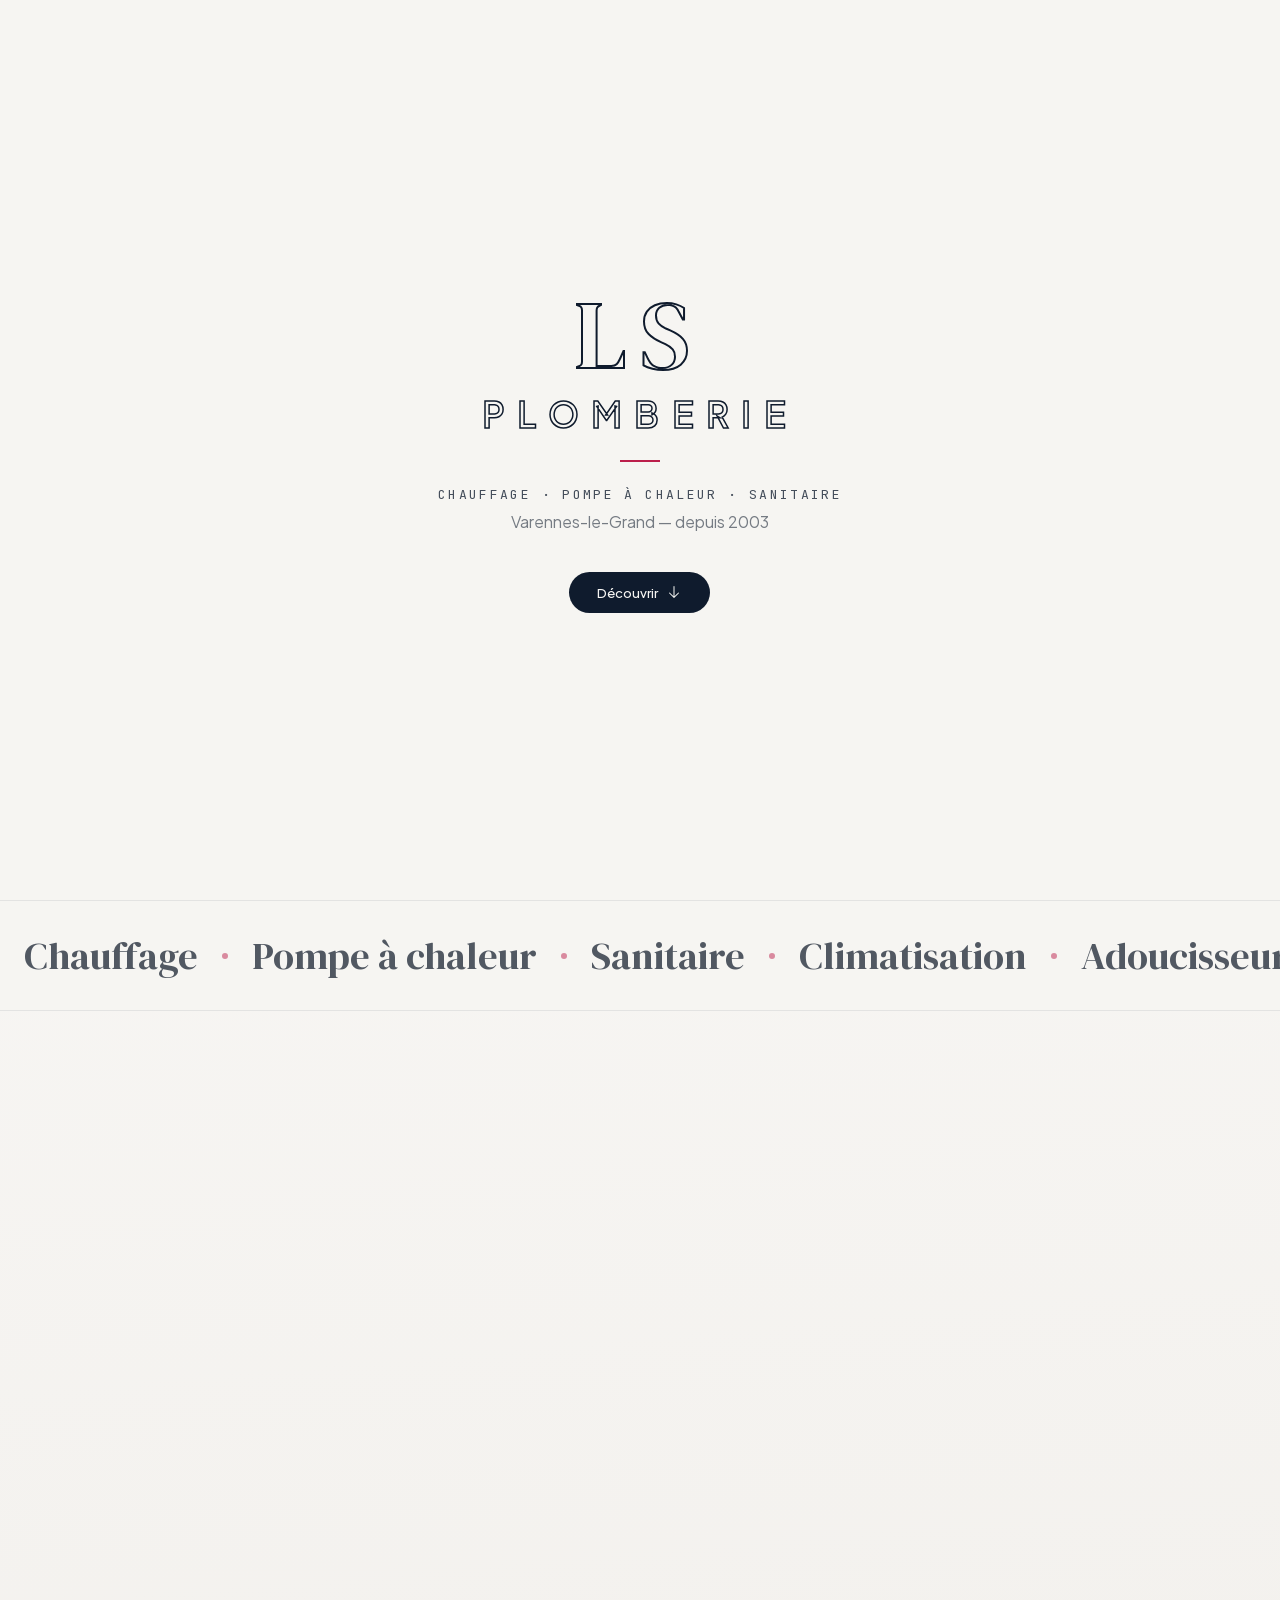
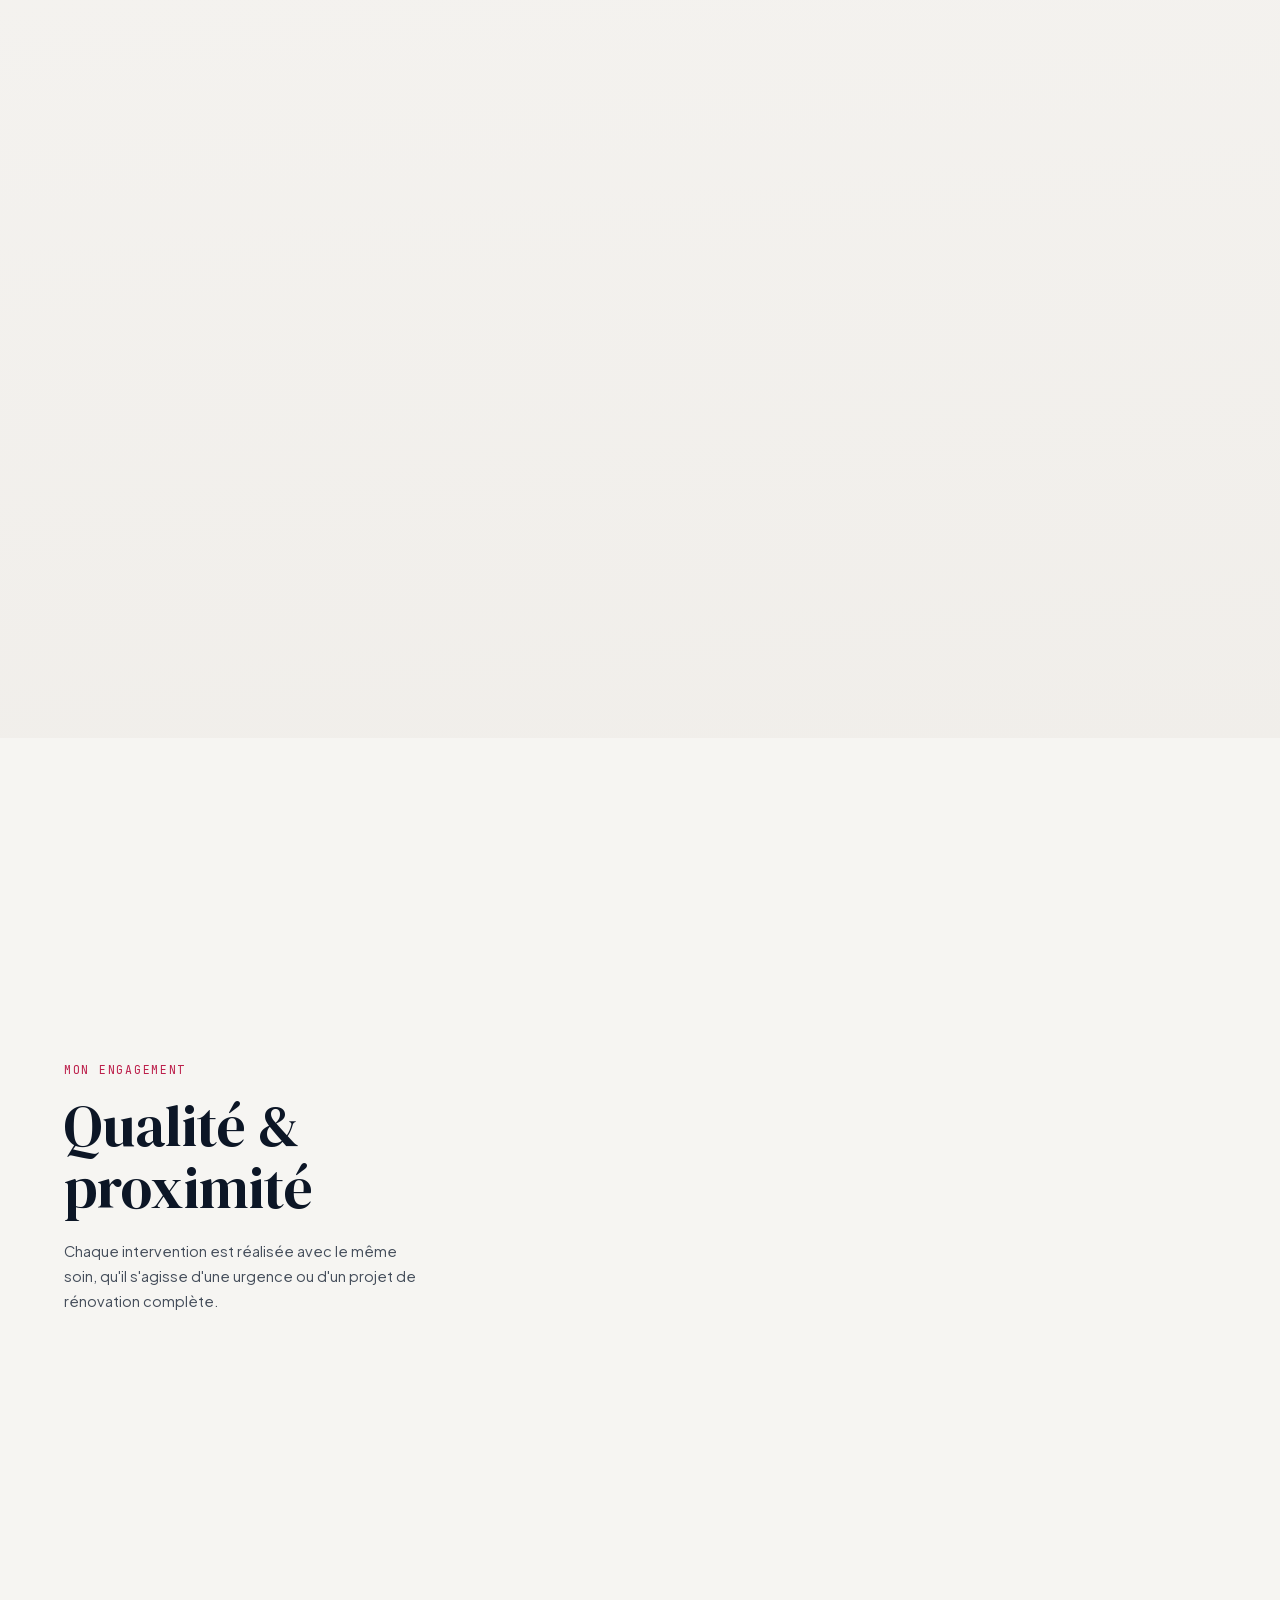
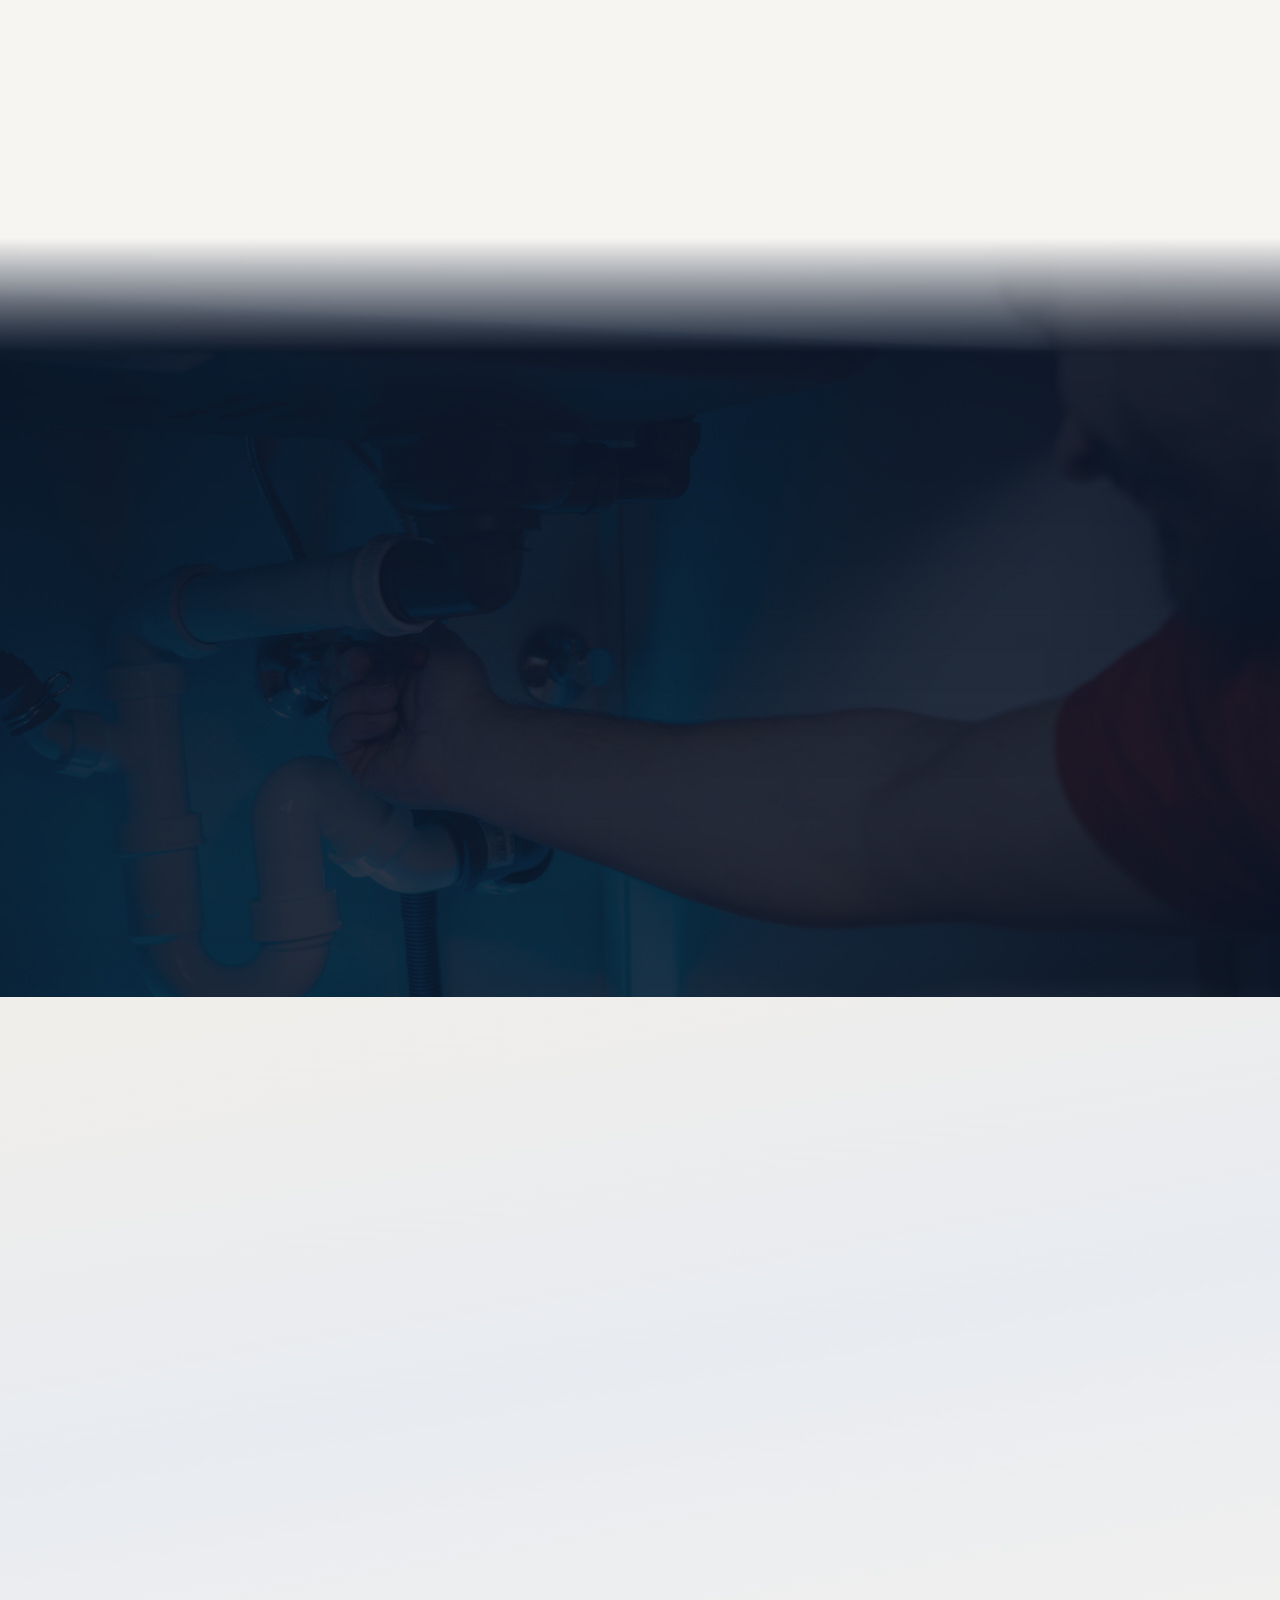
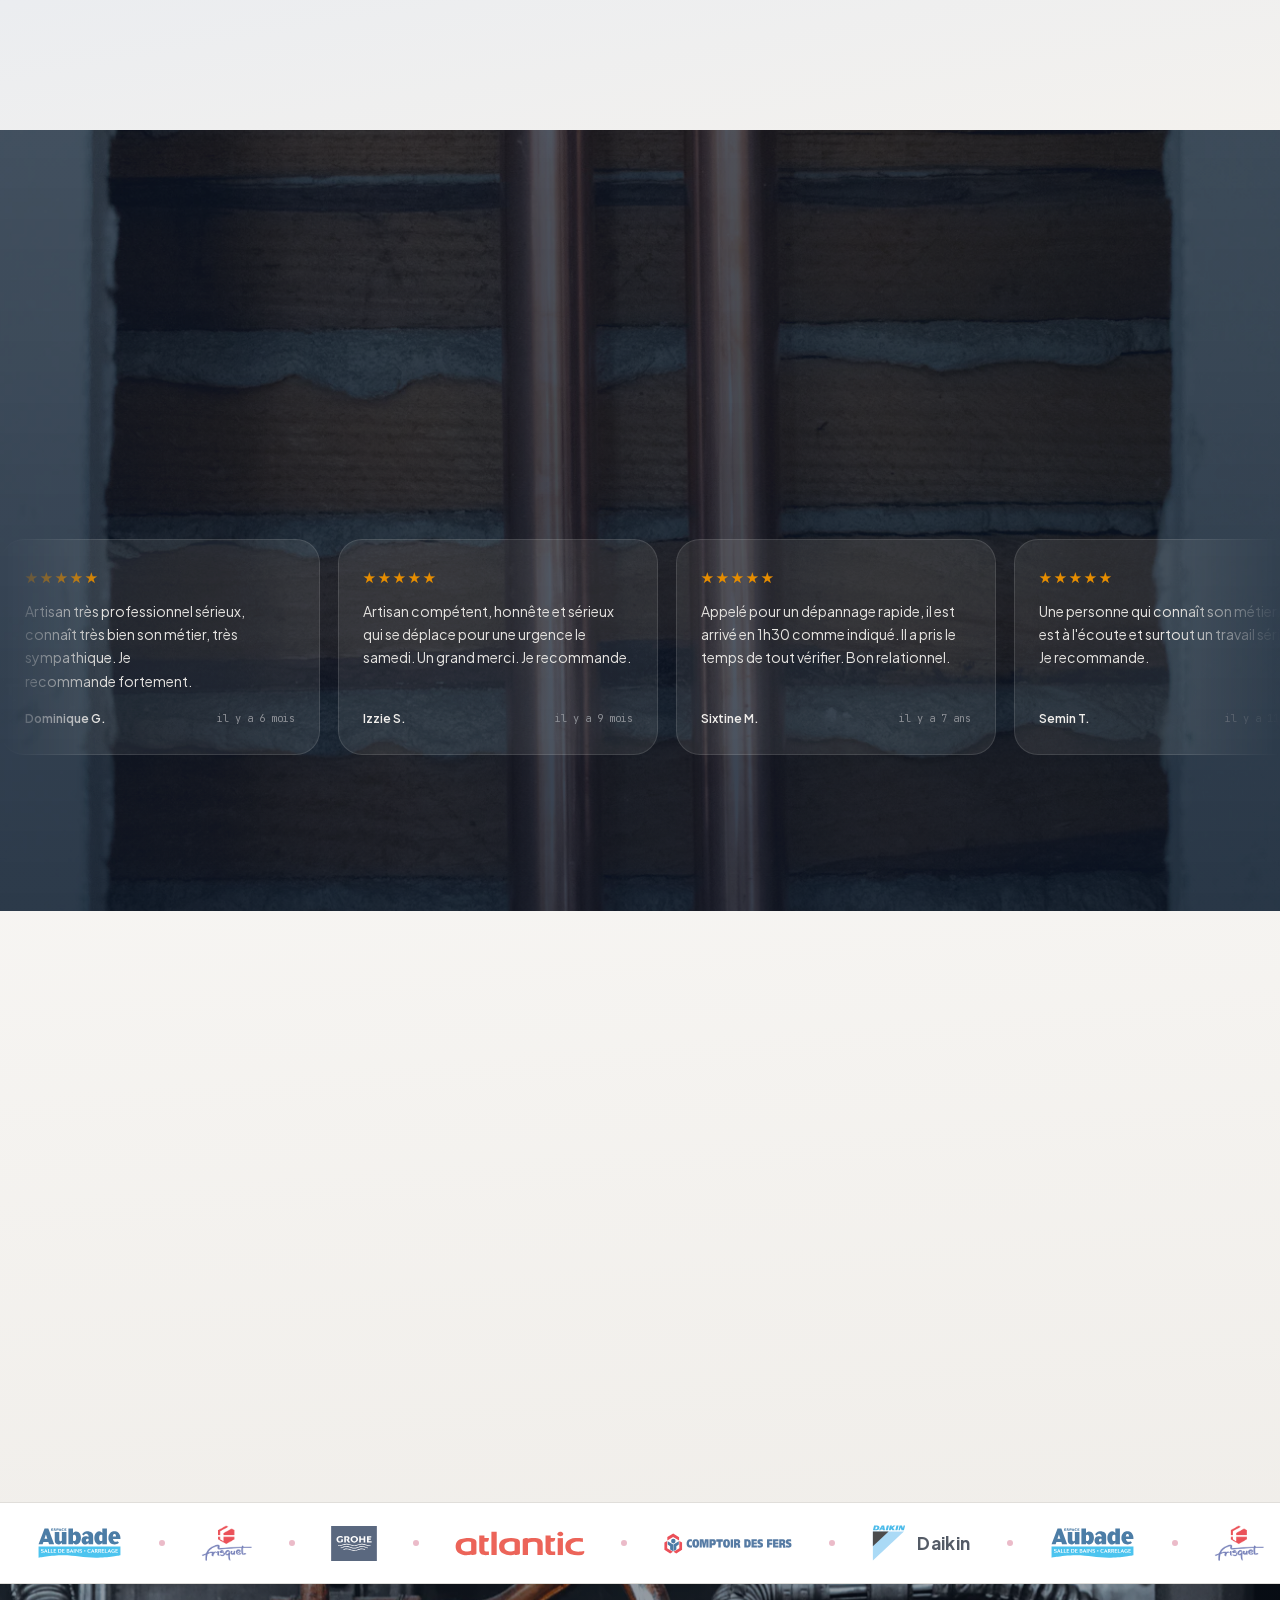
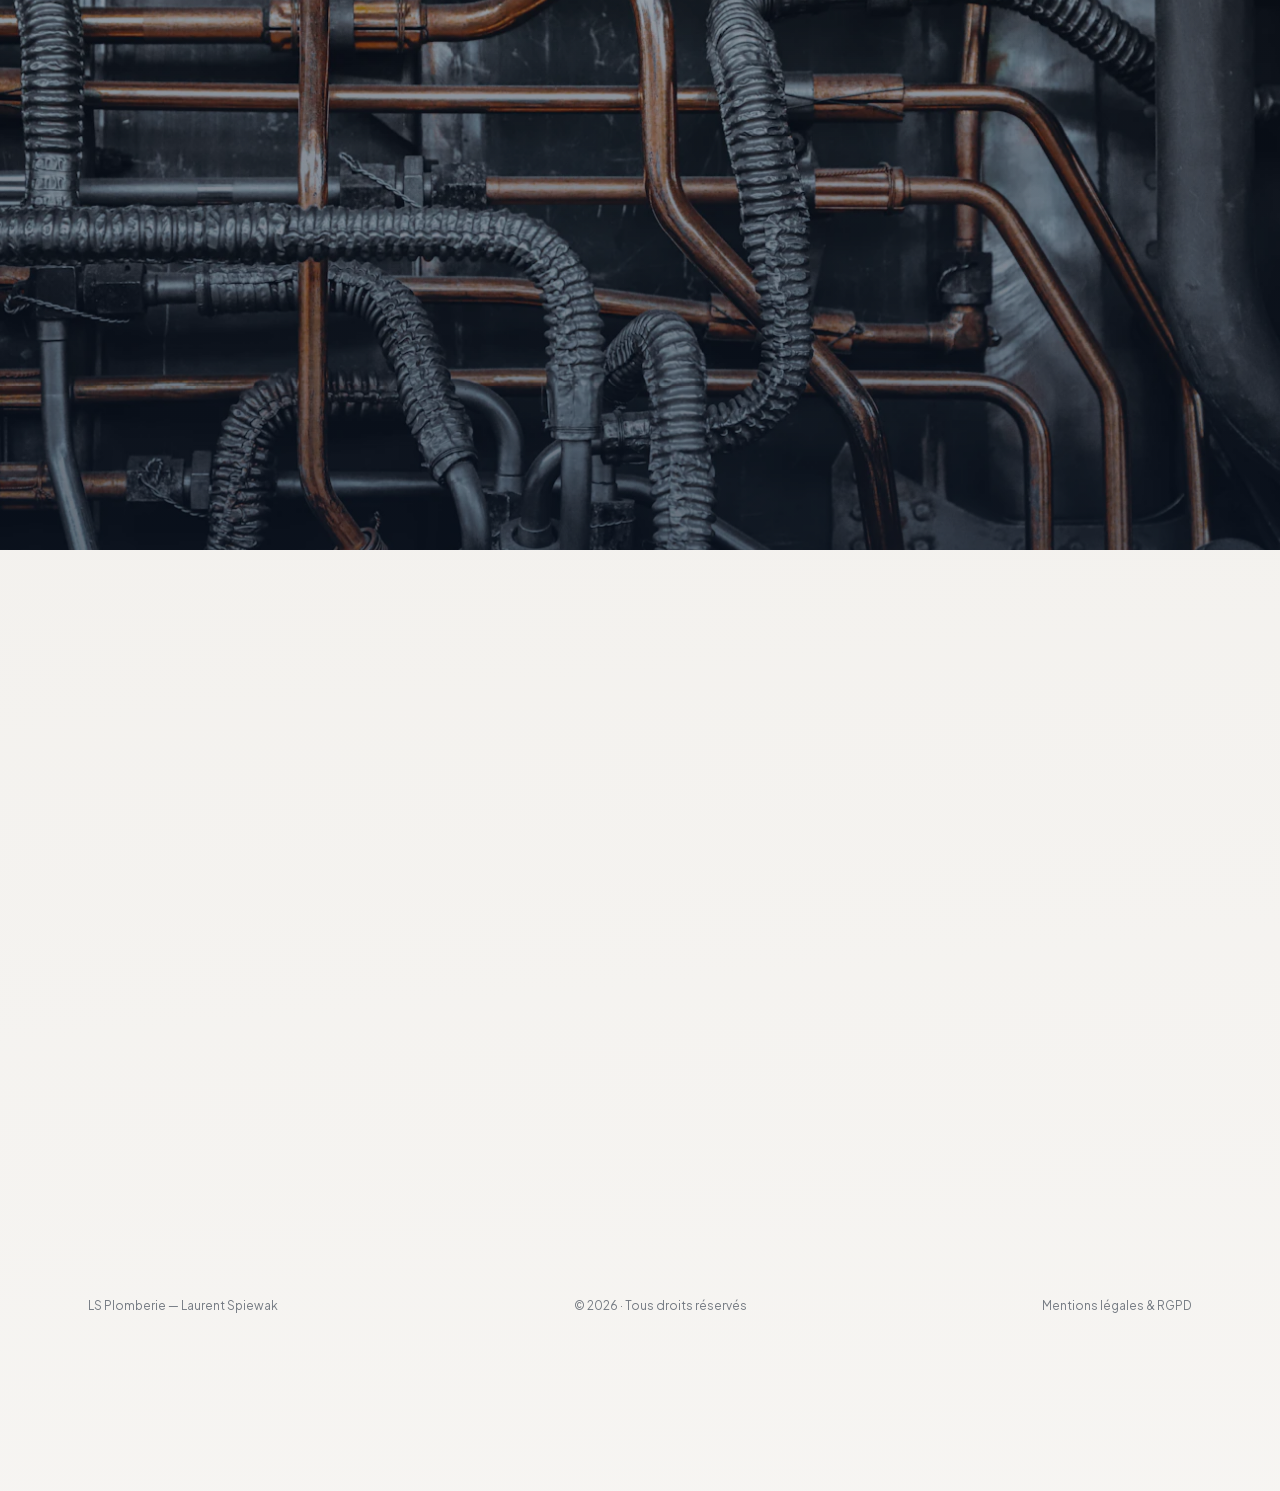
==== commit 264b1500: "Fix scroll lag on mobile + splash always lands on top - Disable Lenis smooth scroll on touch devices" ====
--- a/index.html
+++ b/index.html
@@ -22,6 +22,7 @@
   <link rel="preload" href="fonts/plus-jakarta-sans-latin.woff2" as="font" type="font/woff2" crossorigin>
   <link rel="preload" href="fonts/dm-serif-display-regular.woff2" as="font" type="font/woff2" crossorigin>
   <link rel="stylesheet" href="styles.css">
+  <script>if('scrollRestoration' in history)history.scrollRestoration='manual';window.scrollTo(0,0);</script>
   <script src="lenis.min.js" defer></script>
   <script type="application/ld+json">
   {
@@ -690,6 +691,6 @@
   <!-- Film grain overlay -->
   <div class="grain" aria-hidden="true"></div>
 
-  <script src="main.js?v=2"></script>
+  <script src="main.js?v=3"></script>
 </body>
 </html>
